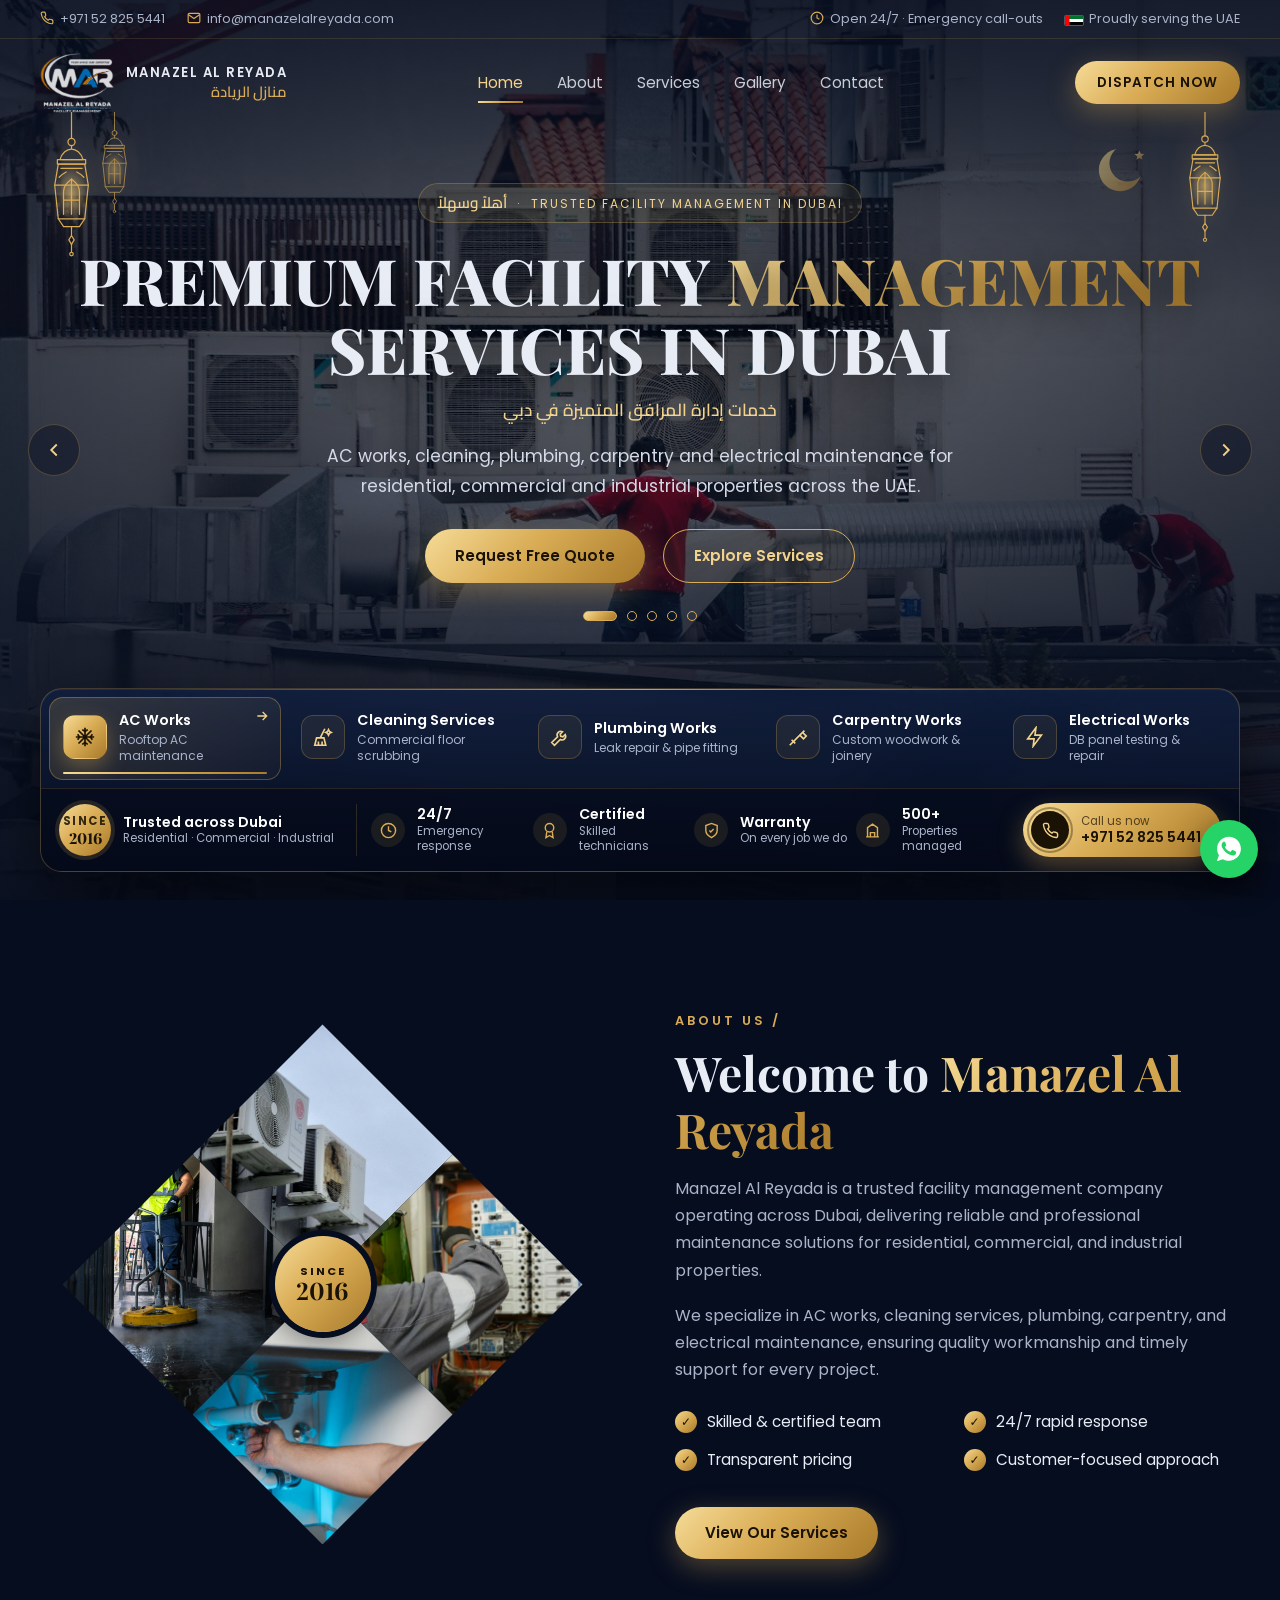
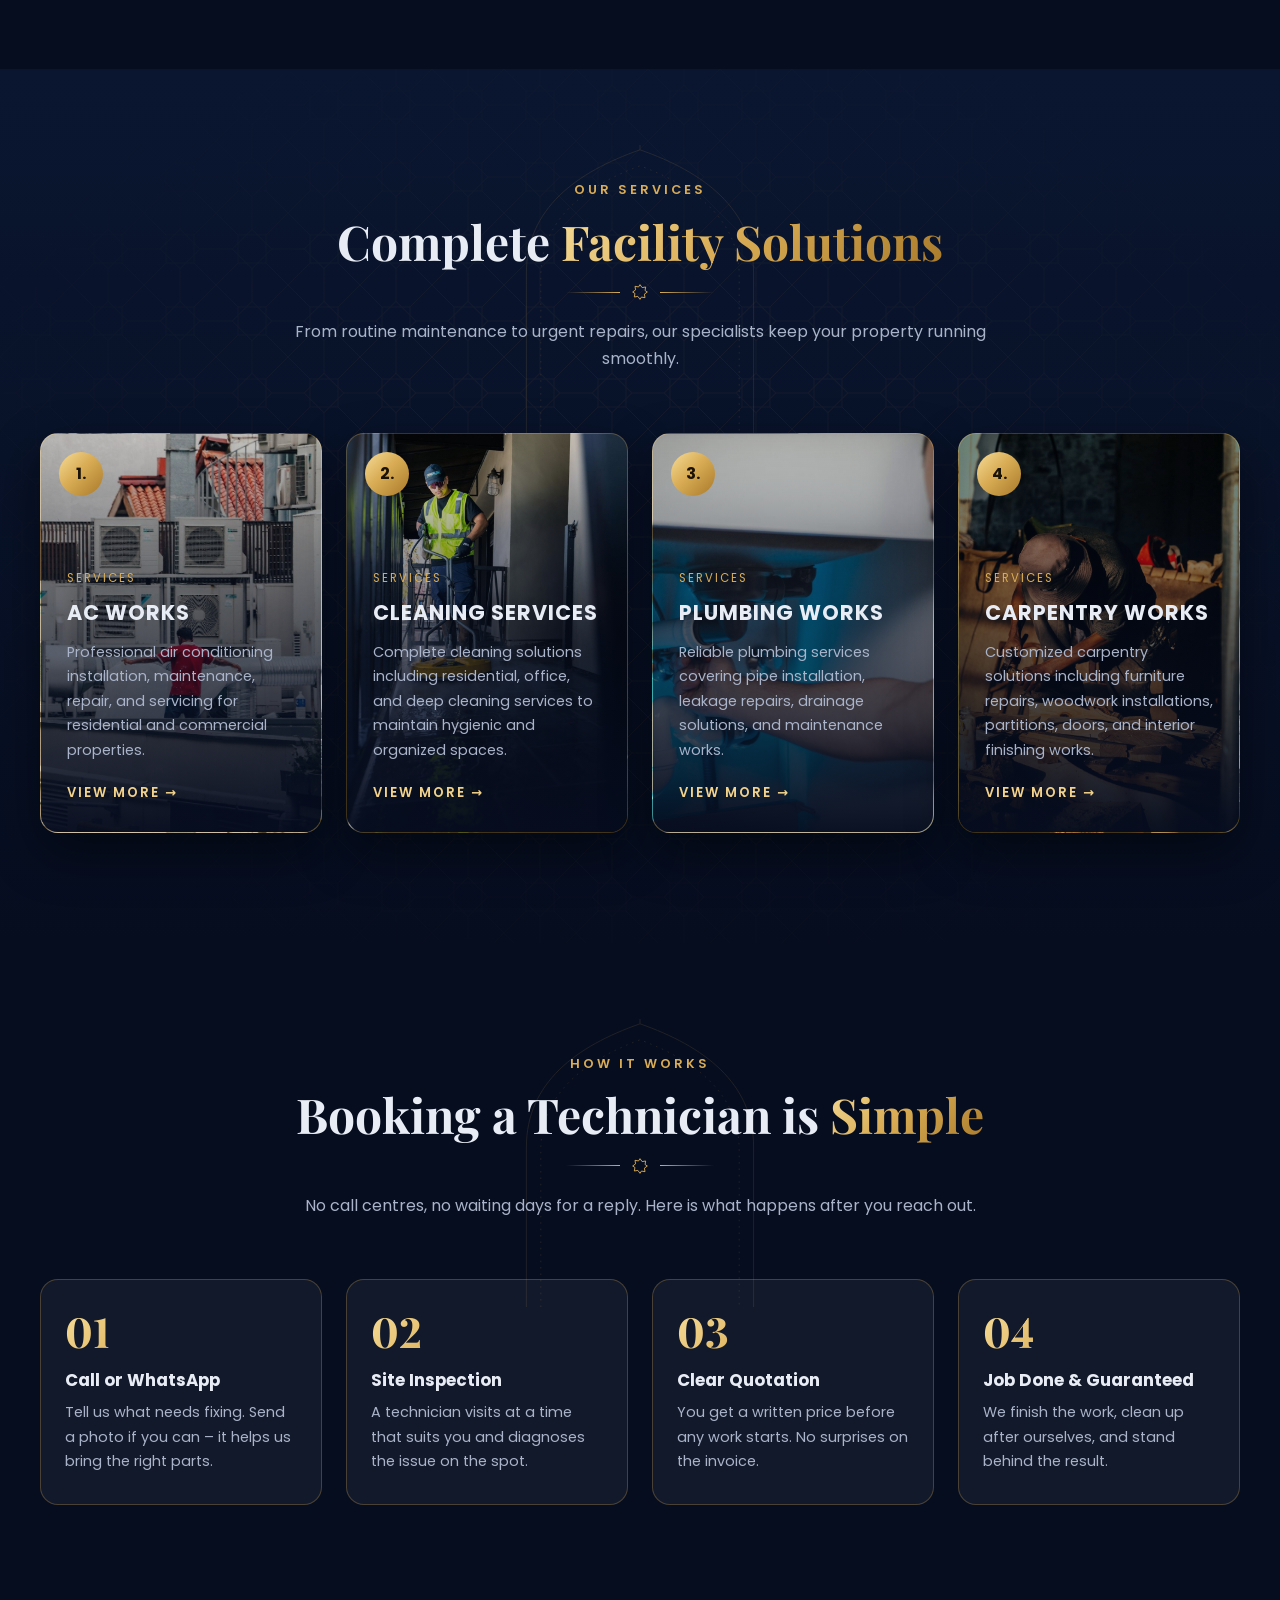
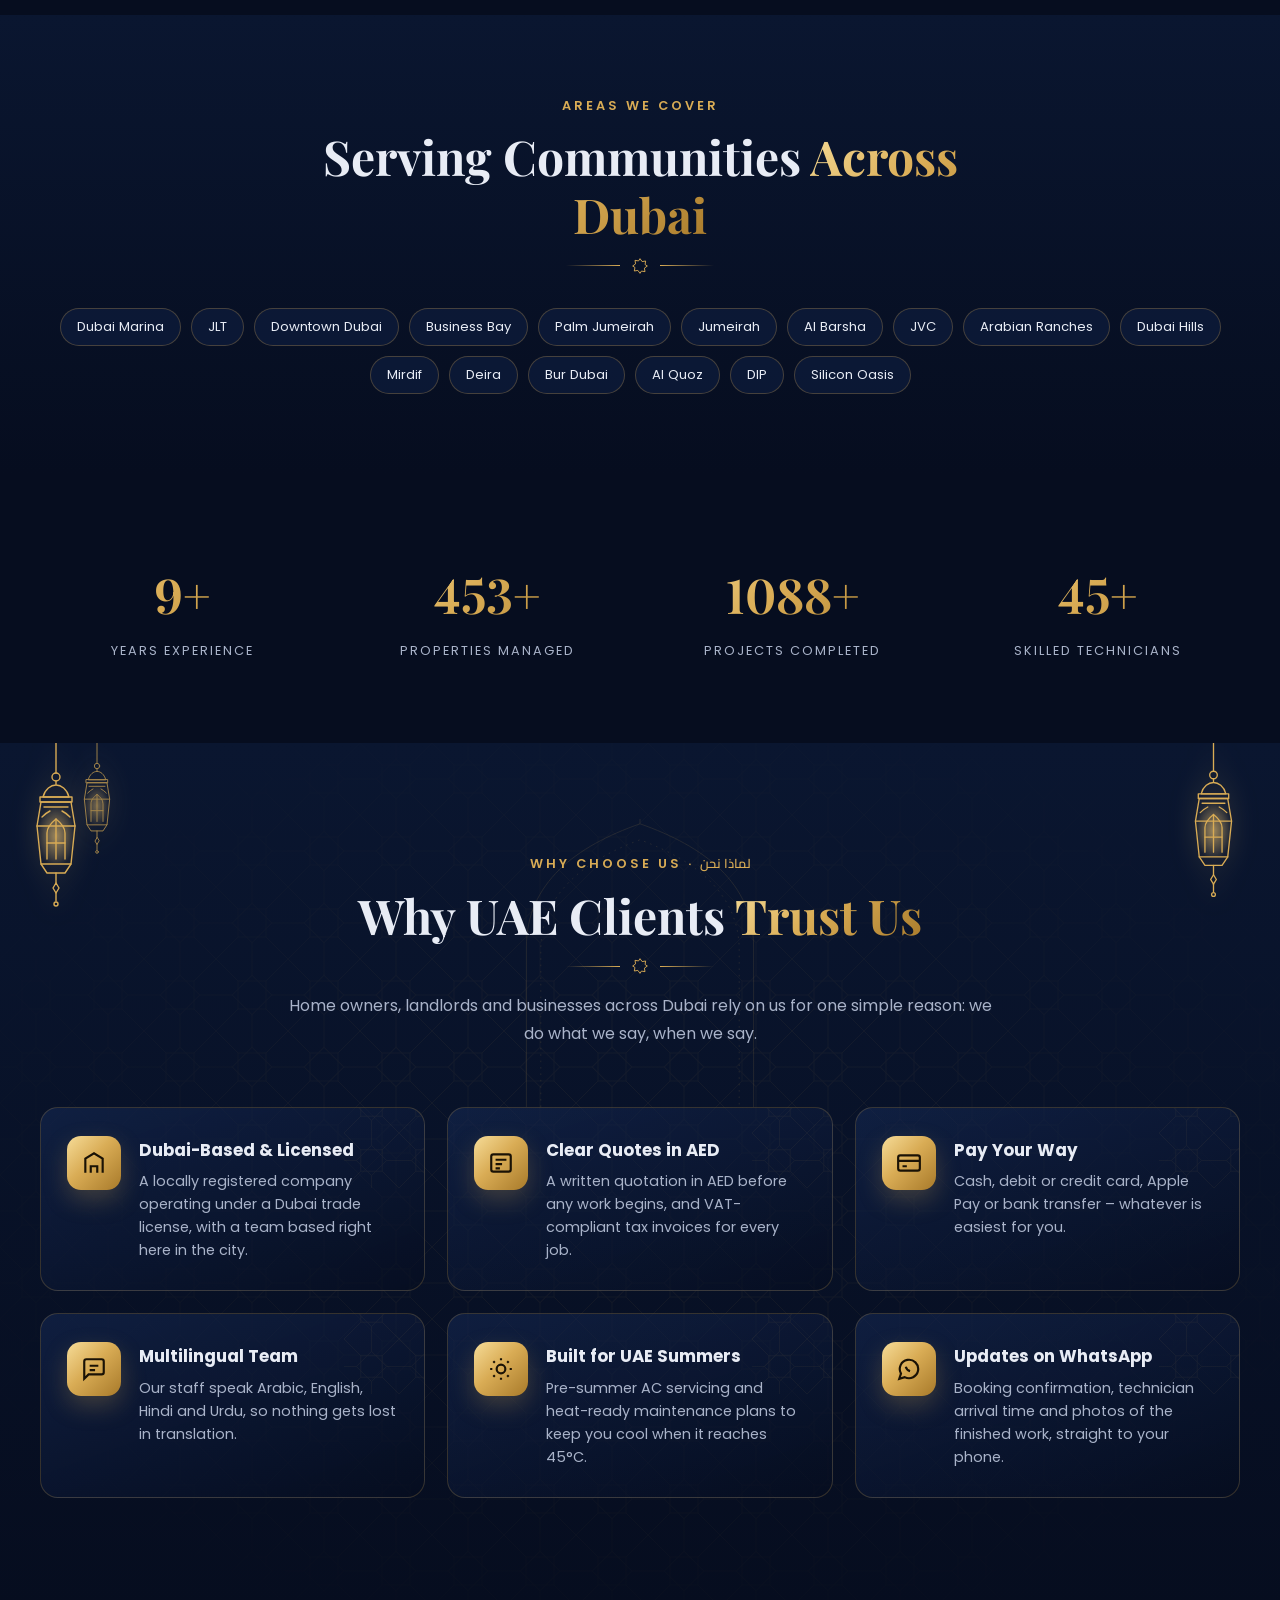
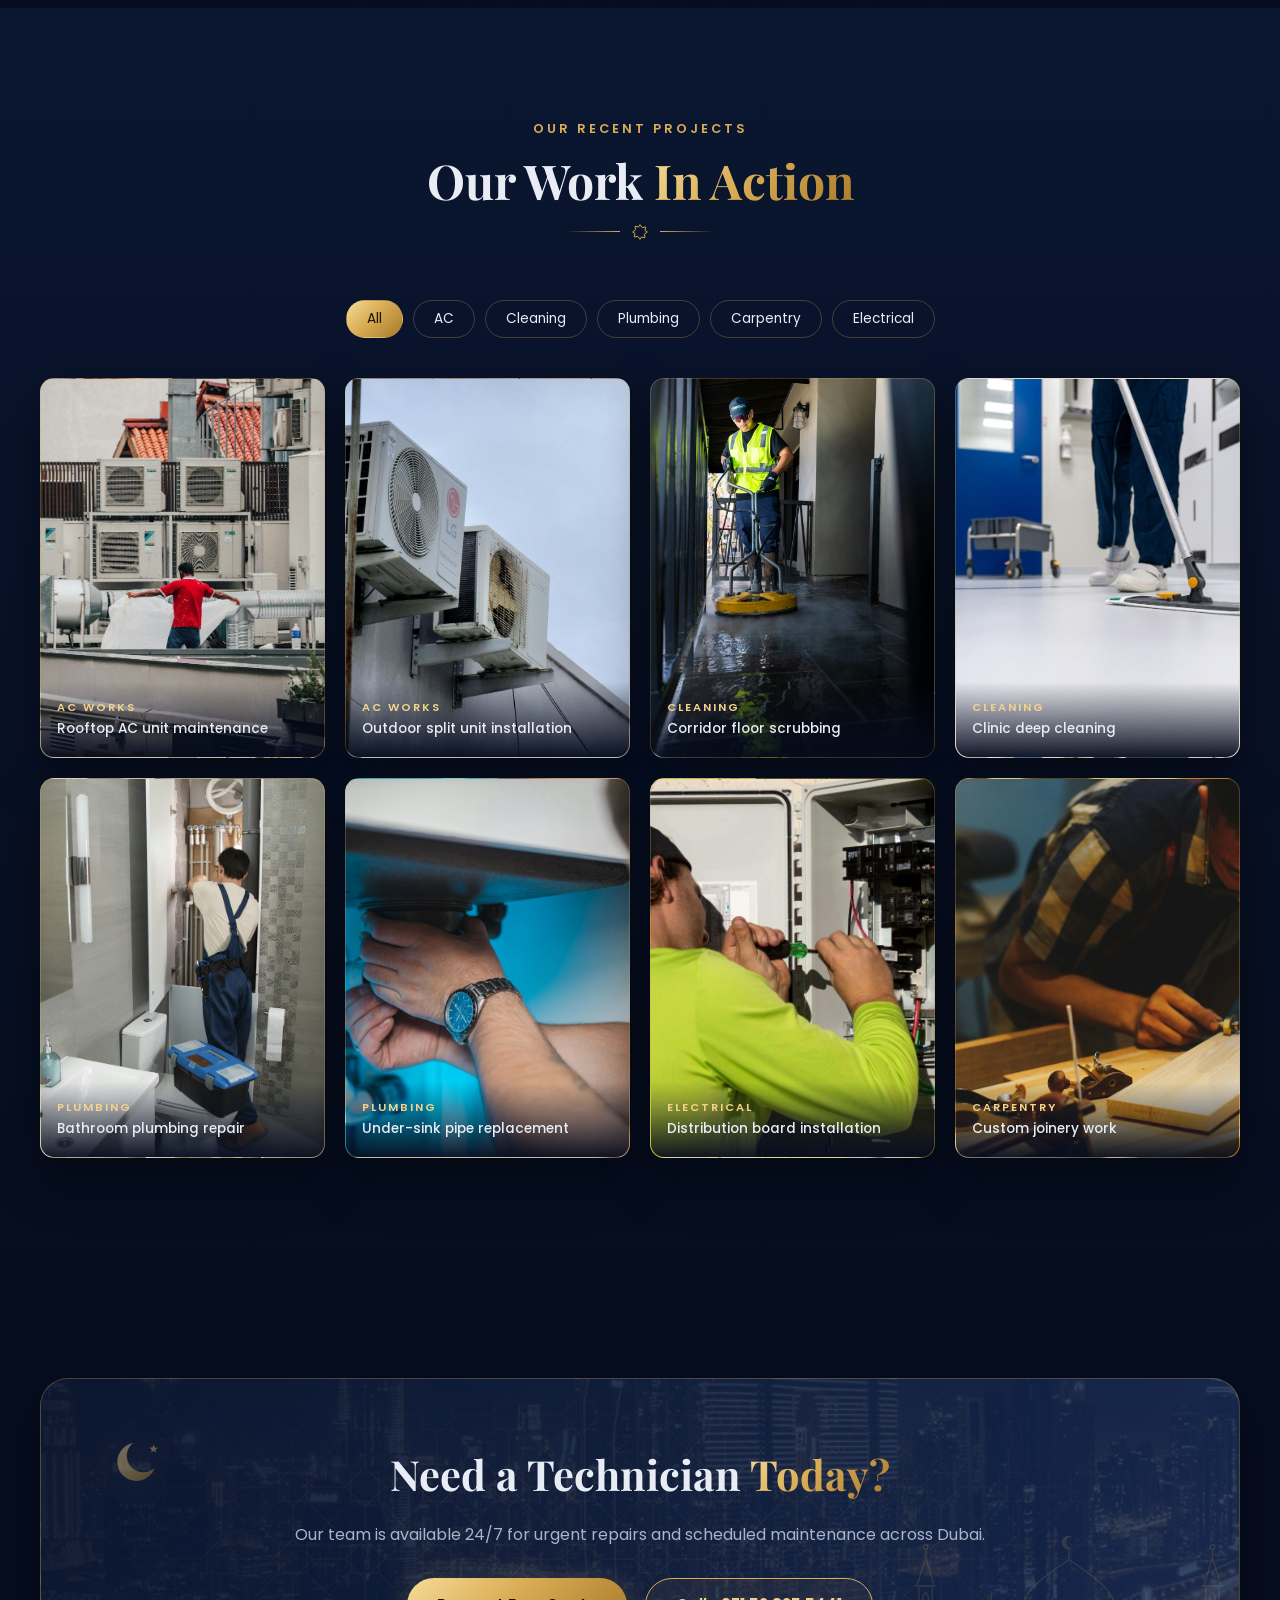
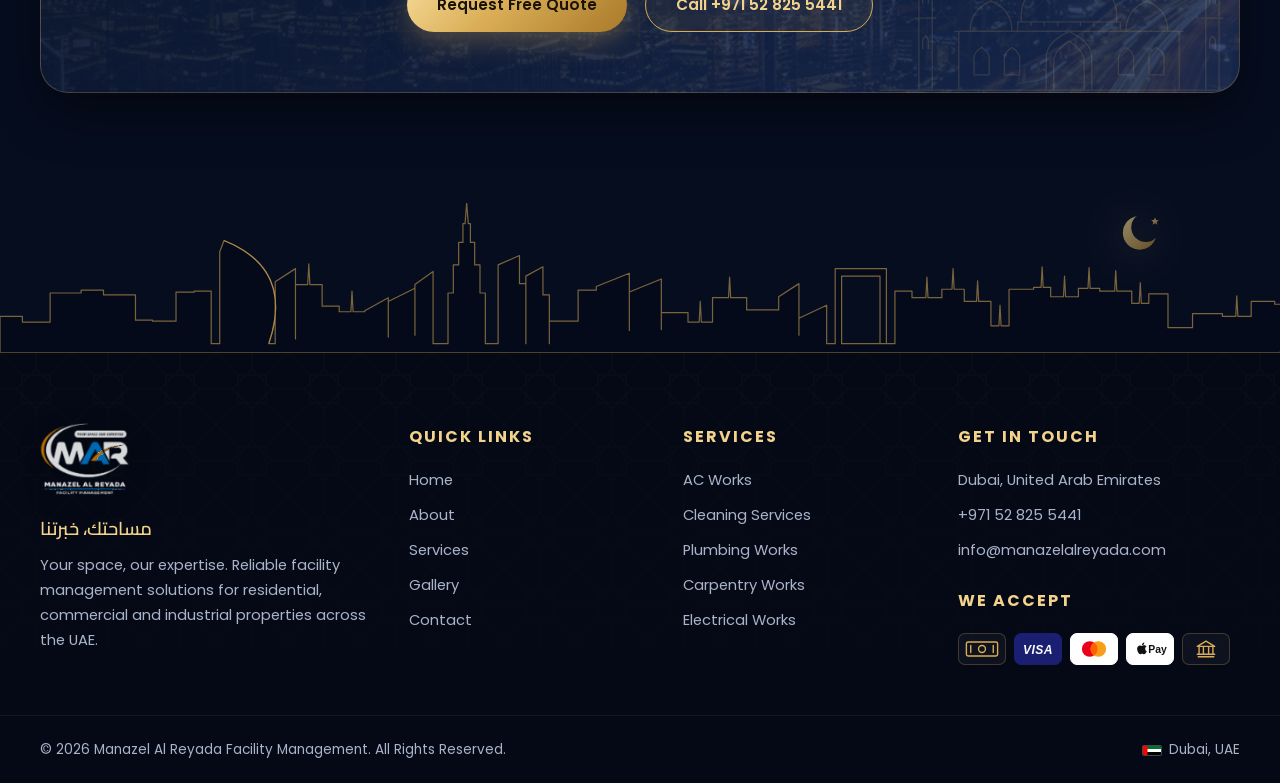
==== index.html @ cf4568b7 "up" ====
<!DOCTYPE html>
<html lang="en">
<head>
  <meta charset="UTF-8" />
  <meta name="viewport" content="width=device-width, initial-scale=1.0, viewport-fit=cover" />
  <meta name="theme-color" content="#060d1f" />
  <title>Manazel Al Reyada | Facility Management Services in Dubai</title>
  <meta name="description" content="Manazel Al Reyada – trusted facility management company in Dubai. AC works, cleaning, plumbing, carpentry and electrical maintenance for residential, commercial and industrial properties." />
  <link rel="icon" href="assets/logo.png" />
  <link rel="preconnect" href="https://fonts.googleapis.com" />
  <link rel="preconnect" href="https://fonts.gstatic.com" crossorigin />
  <link href="https://fonts.googleapis.com/css2?family=Cairo:wght@500;600;700&family=Playfair+Display:wght@600;700;800&family=Poppins:wght@300;400;500;600;700&display=swap" rel="stylesheet" />
  <link rel="stylesheet" href="css/style.css" />
</head>
<body>

  <!-- ===== Header ===== -->
  <header class="header">
    <div class="topbar">
      <div class="container">
        <div class="tb-left">
          <a href="tel:+971528255441"><svg viewBox="0 0 24 24" fill="none" stroke="currentColor" stroke-width="2"><path d="M22 16.9v3a2 2 0 0 1-2.2 2 19.8 19.8 0 0 1-8.6-3.1 19.5 19.5 0 0 1-6-6A19.8 19.8 0 0 1 2.1 4.2 2 2 0 0 1 4.1 2h3a2 2 0 0 1 2 1.7c.1.9.4 1.8.7 2.7a2 2 0 0 1-.5 2.1L8 9.8a16 16 0 0 0 6 6l1.3-1.3a2 2 0 0 1 2.1-.4c.9.3 1.8.6 2.7.7a2 2 0 0 1 1.7 2z"/></svg>+971 52 825 5441</a>
          <a href="mailto:info@manazelalreyada.com"><svg viewBox="0 0 24 24" fill="none" stroke="currentColor" stroke-width="2"><rect x="2" y="4" width="20" height="16" rx="2"/><path d="m22 6-10 7L2 6"/></svg>info@manazelalreyada.com</a>
        </div>
        <div class="tb-right">
          <span><svg viewBox="0 0 24 24" fill="none" stroke="currentColor" stroke-width="2"><circle cx="12" cy="12" r="10"/><path d="M12 6v6l4 2"/></svg>Open 24/7 &middot; Emergency call-outs</span>
          <span><svg class="uae-flag" viewBox="0 0 12 6" aria-label="UAE flag"><rect width="12" height="2" fill="#00732f"/><rect y="2" width="12" height="2" fill="#fff"/><rect y="4" width="12" height="2" fill="#000"/><rect width="3" height="6" fill="#ff0000"/></svg>Proudly serving the UAE</span>
        </div>
      </div>
    </div>
    <div class="container nav">
      <a href="index.html" class="brand">
        <div class="brand-logo"><img src="assets/logo.png" alt="Manazel Al Reyada logo" /></div>
        <div class="brand-text">Manazel Al Reyada<span lang="ar" dir="rtl" class="ar">منازل الريادة</span></div>
      </a>
      <ul class="nav-links">
        <li><a href="index.html" class="active">Home</a></li>
        <li><a href="about.html">About</a></li>
        <li><a href="services.html">Services</a></li>
        <li><a href="index.html#gallery">Gallery</a></li>
        <li><a href="contact.html">Contact</a></li>
        <li class="menu-extra">
          <span class="menu-ar" lang="ar" dir="rtl">منازل الريادة</span>
          <a href="tel:+971528255441" class="btn btn-gold menu-btn"><svg viewBox="0 0 24 24" fill="none" stroke="currentColor" stroke-width="2"><path d="M22 16.9v3a2 2 0 0 1-2.2 2 19.8 19.8 0 0 1-8.6-3.1 19.5 19.5 0 0 1-6-6A19.8 19.8 0 0 1 2.1 4.2 2 2 0 0 1 4.1 2h3a2 2 0 0 1 2 1.7c.1.9.4 1.8.7 2.7a2 2 0 0 1-.5 2.1L8 9.8a16 16 0 0 0 6 6l1.3-1.3a2 2 0 0 1 2.1-.4c.9.3 1.8.6 2.7.7a2 2 0 0 1 1.7 2z"/></svg>Call +971 52 825 5441</a>
          <a href="https://wa.me/971528255441" target="_blank" rel="noopener" class="btn menu-btn menu-wa"><svg viewBox="0 0 32 32" fill="currentColor"><path d="M16 3C9 3 3.3 8.7 3.3 15.7c0 2.5.7 4.9 2 7L3 29l6.5-2.2c2 1.1 4.2 1.6 6.5 1.6 7 0 12.7-5.7 12.7-12.7S23 3 16 3zm7.4 18c-.3.9-1.8 1.7-2.5 1.8-.7.1-1.5.2-4.6-1-3.9-1.6-6.4-5.5-6.6-5.8-.2-.3-1.6-2.1-1.6-4s1-2.8 1.3-3.2c.3-.4.7-.5 1-.5h.7c.2 0 .5-.1.8.6.3.7 1 2.5 1.1 2.7.1.2.1.4 0 .6-.1.2-.2.4-.4.6l-.6.7c-.2.2-.4.4-.2.8.2.4 1 1.7 2.2 2.7 1.5 1.3 2.7 1.7 3.1 1.9.4.2.6.2.8-.1.2-.3 1-1.1 1.2-1.5.3-.4.5-.3.9-.2.4.1 2.3 1.1 2.7 1.3.4.2.7.3.8.5.1.2.1 1-.2 1.9z"/></svg>Chat on WhatsApp</a>
          <span class="menu-meta">Open 24/7 &middot; Emergency call-outs<br />Serving all of Dubai</span>
        </li>
      </ul>
      <a href="contact.html" class="btn btn-gold btn-sm">Dispatch Now</a>
      <button class="menu-toggle" aria-label="Open menu"><span></span><span></span><span></span></button>
    </div>
  </header>
  <div class="menu-backdrop" aria-hidden="true"></div>

  <!-- ===== Hero (full-width photo slider) ===== -->
  <section class="hero-slider" aria-label="Our services in action">
    <div class="slides">
      <div class="slide active" style="background-image:url('assets/img/ac-rooftop.jpg')"></div>
      <div class="slide" style="background-image:url('assets/img/cleaning-floor.jpg')"></div>
      <div class="slide" style="background-image:url('assets/img/plumber-sink.jpg')"></div>
      <div class="slide" style="background-image:url('assets/img/carpenter-workshop.jpg')"></div>
      <div class="slide" style="background-image:url('assets/img/electrician-panel.jpg')"></div>
    </div>
    <div class="hero-shade"></div>
    <div class="ia ia-hero" aria-hidden="true"><img class="lantern l1" src="assets/art/lantern.svg" alt="" /><img class="lantern l2" src="assets/art/lantern.svg" alt="" /><img class="lantern l3" src="assets/art/lantern.svg" alt="" /><img class="crescent" src="assets/art/crescent.svg" alt="" /></div>
    <div class="sparkles"></div>

    <div class="container hero-center">
      <span class="tag reveal"><span lang="ar" dir="rtl" class="ar">أهلاً وسهلاً</span> &nbsp;&middot;&nbsp; Trusted Facility Management in Dubai</span>
      <h1 class="reveal">Premium Facility <span class="gold">Management</span><br />Services in Dubai</h1>
      <p class="ar-line reveal" lang="ar" dir="rtl">خدمات إدارة المرافق المتميزة في دبي</p>
      <p class="reveal">AC works, cleaning, plumbing, carpentry and electrical maintenance for residential, commercial and industrial properties across the UAE.</p>
      <div class="hero-actions reveal">
        <a href="contact.html" class="btn btn-gold">Request Free Quote</a>
        <a href="services.html" class="btn btn-outline">Explore Services</a>
      </div>
      <div class="hs-dots reveal"><button class="hs-dot active" data-slide="0" aria-label="Show slide 1"></button><button class="hs-dot" data-slide="1" aria-label="Show slide 2"></button><button class="hs-dot" data-slide="2" aria-label="Show slide 3"></button><button class="hs-dot" data-slide="3" aria-label="Show slide 4"></button><button class="hs-dot" data-slide="4" aria-label="Show slide 5"></button></div>
    </div>

    <button class="hs-arrow hs-prev" aria-label="Previous slide"><svg viewBox="0 0 24 24" fill="none" stroke="currentColor" stroke-width="2"><path d="m15 18-6-6 6-6"/></svg></button>
    <button class="hs-arrow hs-next" aria-label="Next slide"><svg viewBox="0 0 24 24" fill="none" stroke="currentColor" stroke-width="2"><path d="m9 18 6-6-6-6"/></svg></button>

    <div class="container hs-panel-wrap">
      <div class="hs-panel">
        <div class="hs-tabs" role="tablist" aria-label="Our services">
        <a href="services.html#ac" class="hs-item active" data-slide="0"><span class="hs-icon"><svg viewBox="0 0 24 24" fill="none" stroke="currentColor" stroke-width="1.8"><path d="M12 2v20M4.9 4.9l14.2 14.2M2 12h20M4.9 19.1 19.1 4.9"/><path d="m9 4 3 2 3-2M9 20l3-2 3 2M4 9l2 3-2 3M20 9l-2 3 2 3"/></svg></span><span><b>AC Works</b><small>Rooftop AC maintenance</small></span><span class="hs-arrow-go"><svg viewBox="0 0 24 24" fill="none" stroke="currentColor" stroke-width="2"><path d="M5 12h14M13 6l6 6-6 6"/></svg></span><i class="hs-progress"></i></a>
        <a href="services.html#cleaning" class="hs-item" data-slide="1"><span class="hs-icon"><svg viewBox="0 0 24 24" fill="none" stroke="currentColor" stroke-width="1.8"><path d="M14 3 9 13M5 13h8l2 8H3l2-8z"/><path d="M7 17v4M11 17v4M18 4l1 2 2 1-2 1-1 2-1-2-2-1 2-1z"/></svg></span><span><b>Cleaning Services</b><small>Commercial floor scrubbing</small></span><span class="hs-arrow-go"><svg viewBox="0 0 24 24" fill="none" stroke="currentColor" stroke-width="2"><path d="M5 12h14M13 6l6 6-6 6"/></svg></span><i class="hs-progress"></i></a>
        <a href="services.html#plumbing" class="hs-item" data-slide="2"><span class="hs-icon"><svg viewBox="0 0 24 24" fill="none" stroke="currentColor" stroke-width="1.8"><path d="M14.7 6.3a4 4 0 0 0-5.4 5.4L3 18l3 3 6.3-6.3a4 4 0 0 0 5.4-5.4l-2.5 2.5-2.4-.6-.6-2.4z"/></svg></span><span><b>Plumbing Works</b><small>Leak repair &amp; pipe fitting</small></span><span class="hs-arrow-go"><svg viewBox="0 0 24 24" fill="none" stroke="currentColor" stroke-width="2"><path d="M5 12h14M13 6l6 6-6 6"/></svg></span><i class="hs-progress"></i></a>
        <a href="services.html#carpentry" class="hs-item" data-slide="3"><span class="hs-icon"><svg viewBox="0 0 24 24" fill="none" stroke="currentColor" stroke-width="1.8"><path d="M3 21 14 10M14 10l3-3 4 4-3 3zM17 7l2-2"/><path d="M5 15l4 4"/></svg></span><span><b>Carpentry Works</b><small>Custom woodwork &amp; joinery</small></span><span class="hs-arrow-go"><svg viewBox="0 0 24 24" fill="none" stroke="currentColor" stroke-width="2"><path d="M5 12h14M13 6l6 6-6 6"/></svg></span><i class="hs-progress"></i></a>
        <a href="services.html#electrical" class="hs-item" data-slide="4"><span class="hs-icon"><svg viewBox="0 0 24 24" fill="none" stroke="currentColor" stroke-width="1.8"><path d="M13 2 4 14h7l-1 8 9-12h-7z"/></svg></span><span><b>Electrical Works</b><small>DB panel testing &amp; repair</small></span><span class="hs-arrow-go"><svg viewBox="0 0 24 24" fill="none" stroke="currentColor" stroke-width="2"><path d="M5 12h14M13 6l6 6-6 6"/></svg></span><i class="hs-progress"></i></a>
        </div>
        <div class="hs-trust">
          <div class="ht-since"><span class="ht-seal"><small>SINCE</small>2016</span><span><b>Trusted across Dubai</b><small>Residential &middot; Commercial &middot; Industrial</small></span></div>
          <div class="ht-item"><span class="ht-icon"><svg viewBox="0 0 24 24" fill="none" stroke="currentColor" stroke-width="2"><circle cx="12" cy="12" r="10"/><path d="M12 6v6l4 2"/></svg></span><span><b>24/7</b><small>Emergency response</small></span></div>
          <div class="ht-item"><span class="ht-icon"><svg viewBox="0 0 24 24" fill="none" stroke="currentColor" stroke-width="2"><circle cx="12" cy="8" r="6"/><path d="M8.2 13.4 7 22l5-3 5 3-1.2-8.6"/></svg></span><span><b>Certified</b><small>Skilled technicians</small></span></div>
          <div class="ht-item"><span class="ht-icon"><svg viewBox="0 0 24 24" fill="none" stroke="currentColor" stroke-width="2"><path d="M12 22s8-4 8-10V5l-8-3-8 3v7c0 6 8 10 8 10z"/><path d="m9 12 2 2 4-4"/></svg></span><span><b>Warranty</b><small>On every job we do</small></span></div>
          <div class="ht-item"><span class="ht-icon"><svg viewBox="0 0 24 24" fill="none" stroke="currentColor" stroke-width="2"><path d="M3 21h18M5 21V8l7-5 7 5v13M9 21v-6h6v6"/></svg></span><span><b>500+</b><small>Properties managed</small></span></div>
          <a href="tel:+971528255441" class="ht-call"><span class="ht-call-icon"><svg viewBox="0 0 24 24" fill="none" stroke="currentColor" stroke-width="2"><path d="M22 16.9v3a2 2 0 0 1-2.2 2 19.8 19.8 0 0 1-8.6-3.1 19.5 19.5 0 0 1-6-6A19.8 19.8 0 0 1 2.1 4.2 2 2 0 0 1 4.1 2h3a2 2 0 0 1 2 1.7c.1.9.4 1.8.7 2.7a2 2 0 0 1-.5 2.1L8 9.8a16 16 0 0 0 6 6l1.3-1.3a2 2 0 0 1 2.1-.4c.9.3 1.8.6 2.7.7a2 2 0 0 1 1.7 2z"/></svg></span><span><small>Call us now</small><b>+971 52 825 5441</b></span></a>
        </div>
      </div>
    </div>
  </section>

  <!-- ===== About ===== -->
  <section>
    <div class="container about-grid">
      <div class="diamond-collage reveal">
        <div class="diamond d1" style="background-image:url('assets/img/ac-units.jpg')"></div>
        <div class="diamond d2" style="background-image:url('assets/img/cleaning-floor.jpg')"></div>
        <div class="diamond d3" style="background-image:url('assets/img/electrician-panel.jpg')"></div>
        <div class="diamond d4" style="background-image:url('assets/img/plumber-sink.jpg')"></div>
        <div class="since"><small>SINCE</small><b>2016</b></div>
      </div>
      <div class="about-text reveal">
        <span class="eyebrow">About Us /</span>
        <h2>Welcome to <span class="gold">Manazel Al Reyada</span></h2>
        <p>Manazel Al Reyada is a trusted facility management company operating across Dubai, delivering reliable and professional maintenance solutions for residential, commercial, and industrial properties.</p>
        <p>We specialize in AC works, cleaning services, plumbing, carpentry, and electrical maintenance, ensuring quality workmanship and timely support for every project.</p>
        <ul class="check-list">
          <li>Skilled &amp; certified team</li>
          <li>24/7 rapid response</li>
          <li>Transparent pricing</li>
          <li>Customer-focused approach</li>
        </ul>
        <a href="services.html" class="btn btn-gold">View Our Services</a>
      </div>
    </div>
  </section>

  <!-- ===== Services ===== -->
  <section class="section-alt uae-pattern">
    <div class="container">
      <div class="section-head reveal">
        <span class="eyebrow">Our Services</span>
        <h2>Complete <span class="gold">Facility Solutions</span></h2>
        <span class="ornament" aria-hidden="true"><i></i><svg viewBox="0 0 24 24"><path d="M12 1l3.2 4.4 5.3-.9-.9 5.3L23 12l-4.4 3.2.9 5.3-5.3-.9L12 23l-3.2-4.4-5.3.9.9-5.3L1 12l4.4-3.2-.9-5.3 5.3.9z"/></svg><i></i></span>
        <p>From routine maintenance to urgent repairs, our specialists keep your property running smoothly.</p>
      </div>
      <div class="services-grid">
        <div class="service-card reveal" style="background-image:url('assets/img/ac-rooftop.jpg')">
          <span class="num">1.</span>
          <div class="service-body">
            <small>Services</small>
            <h3>AC Works</h3>
            <p>Professional air conditioning installation, maintenance, repair, and servicing for residential and commercial properties.</p>
            <a href="services.html#ac" class="link-more">VIEW MORE →</a>
          </div>
        </div>
        <div class="service-card reveal" style="background-image:url('assets/img/cleaning-floor.jpg')">
          <span class="num">2.</span>
          <div class="service-body">
            <small>Services</small>
            <h3>Cleaning Services</h3>
            <p>Complete cleaning solutions including residential, office, and deep cleaning services to maintain hygienic and organized spaces.</p>
            <a href="services.html#cleaning" class="link-more">VIEW MORE →</a>
          </div>
        </div>
        <div class="service-card reveal" style="background-image:url('assets/img/plumber-sink.jpg')">
          <span class="num">3.</span>
          <div class="service-body">
            <small>Services</small>
            <h3>Plumbing Works</h3>
            <p>Reliable plumbing services covering pipe installation, leakage repairs, drainage solutions, and maintenance works.</p>
            <a href="services.html#plumbing" class="link-more">VIEW MORE →</a>
          </div>
        </div>
        <div class="service-card reveal" style="background-image:url('assets/img/carpenter-workshop.jpg')">
          <span class="num">4.</span>
          <div class="service-body">
            <small>Services</small>
            <h3>Carpentry Works</h3>
            <p>Customized carpentry solutions including furniture repairs, woodwork installations, partitions, doors, and interior finishing works.</p>
            <a href="services.html#carpentry" class="link-more">VIEW MORE →</a>
          </div>
        </div>
      </div>
      <div class="swipe-hint" aria-hidden="true"><svg viewBox="0 0 24 24" fill="none" stroke="currentColor" stroke-width="2"><path d="M5 12h14M13 6l6 6-6 6"/></svg>Swipe to see more</div>
    </div>
  </section>

  <!-- ===== How it works ===== -->
  <section>
    <div class="container">
      <div class="section-head reveal">
        <span class="eyebrow">How It Works</span>
        <h2>Booking a Technician is <span class="gold">Simple</span></h2>
        <span class="ornament" aria-hidden="true"><i></i><svg viewBox="0 0 24 24"><path d="M12 1l3.2 4.4 5.3-.9-.9 5.3L23 12l-4.4 3.2.9 5.3-5.3-.9L12 23l-3.2-4.4-5.3.9.9-5.3L1 12l4.4-3.2-.9-5.3 5.3.9z"/></svg><i></i></span>
        <p>No call centres, no waiting days for a reply. Here is what happens after you reach out.</p>
      </div>
      <div class="steps">
        <div class="step reveal"><h4>Call or WhatsApp</h4><p>Tell us what needs fixing. Send a photo if you can &ndash; it helps us bring the right parts.</p></div>
        <div class="step reveal"><h4>Site Inspection</h4><p>A technician visits at a time that suits you and diagnoses the issue on the spot.</p></div>
        <div class="step reveal"><h4>Clear Quotation</h4><p>You get a written price before any work starts. No surprises on the invoice.</p></div>
        <div class="step reveal"><h4>Job Done &amp; Guaranteed</h4><p>We finish the work, clean up after ourselves, and stand behind the result.</p></div>
      </div>
    </div>
  </section>

  <!-- ===== Service Areas ===== -->
  <section class="section-alt" style="padding:80px 0">
    <div class="container">
      <div class="section-head reveal" style="margin-bottom:34px">
        <span class="eyebrow">Areas We Cover</span>
        <h2>Serving Communities <span class="gold">Across Dubai</span></h2>
        <span class="ornament" aria-hidden="true"><i></i><svg viewBox="0 0 24 24"><path d="M12 1l3.2 4.4 5.3-.9-.9 5.3L23 12l-4.4 3.2.9 5.3-5.3-.9L12 23l-3.2-4.4-5.3.9.9-5.3L1 12l4.4-3.2-.9-5.3 5.3.9z"/></svg><i></i></span>
      </div>
        <div class="areas reveal">
          <span class="chip">Dubai Marina</span><span class="chip">JLT</span><span class="chip">Downtown Dubai</span><span class="chip">Business Bay</span>
          <span class="chip">Palm Jumeirah</span><span class="chip">Jumeirah</span><span class="chip">Al Barsha</span><span class="chip">JVC</span>
          <span class="chip">Arabian Ranches</span><span class="chip">Dubai Hills</span><span class="chip">Mirdif</span><span class="chip">Deira</span>
          <span class="chip">Bur Dubai</span><span class="chip">Al Quoz</span><span class="chip">DIP</span><span class="chip">Silicon Oasis</span>
        </div>
    </div>
  </section>

  <!-- ===== Counters ===== -->
  <section style="padding:80px 0">
    <div class="container counters reveal">
      <div class="counter"><strong class="gold" data-count="10" data-suffix="+">10+</strong><span>Years Experience</span></div>
      <div class="counter"><strong class="gold" data-count="500" data-suffix="+">500+</strong><span>Properties Managed</span></div>
      <div class="counter"><strong class="gold" data-count="1200" data-suffix="+">1200+</strong><span>Projects Completed</span></div>
      <div class="counter"><strong class="gold" data-count="50" data-suffix="+">50+</strong><span>Skilled Technicians</span></div>
    </div>
  </section>

  <!-- ===== Why UAE clients trust us ===== -->
  <section class="section-alt uae-pattern">
    <div class="ia ia-trust" aria-hidden="true"><img class="lantern l1" src="assets/art/lantern.svg" alt="" /><img class="lantern l2" src="assets/art/lantern.svg" alt="" /><img class="lantern l3" src="assets/art/lantern.svg" alt="" /></div>
    <div class="container">
      <div class="section-head reveal">
        <span class="eyebrow">Why Choose Us &middot; <span lang="ar" dir="rtl" class="ar">لماذا نحن</span></span>
        <h2>Why UAE Clients <span class="gold">Trust Us</span></h2>
        <span class="ornament" aria-hidden="true"><i></i><svg viewBox="0 0 24 24"><path d="M12 1l3.2 4.4 5.3-.9-.9 5.3L23 12l-4.4 3.2.9 5.3-5.3-.9L12 23l-3.2-4.4-5.3.9.9-5.3L1 12l4.4-3.2-.9-5.3 5.3.9z"/></svg><i></i></span>
        <p>Home owners, landlords and businesses across Dubai rely on us for one simple reason: we do what we say, when we say.</p>
      </div>
      <div class="trust-grid">
        <div class="trust-card reveal"><div class="icon"><svg viewBox="0 0 24 24" fill="none" stroke="currentColor" stroke-width="2"><path d="M4 21V8l8-5 8 5v13"/><path d="M9 21v-6h6v6M9 10h.01M15 10h.01"/></svg></div><div><h4>Dubai-Based &amp; Licensed</h4><p>A locally registered company operating under a Dubai trade license, with a team based right here in the city.</p></div></div>
        <div class="trust-card reveal"><div class="icon"><svg viewBox="0 0 24 24" fill="none" stroke="currentColor" stroke-width="2"><rect x="3" y="4" width="18" height="16" rx="2"/><path d="M7 9h10M7 13h6M7 17h4"/></svg></div><div><h4>Clear Quotes in AED</h4><p>A written quotation in AED before any work begins, and VAT-compliant tax invoices for every job.</p></div></div>
        <div class="trust-card reveal"><div class="icon"><svg viewBox="0 0 24 24" fill="none" stroke="currentColor" stroke-width="2"><rect x="2" y="5" width="20" height="14" rx="2"/><path d="M2 10h20M6 15h4"/></svg></div><div><h4>Pay Your Way</h4><p>Cash, debit or credit card, Apple Pay or bank transfer &ndash; whatever is easiest for you.</p></div></div>
        <div class="trust-card reveal"><div class="icon"><svg viewBox="0 0 24 24" fill="none" stroke="currentColor" stroke-width="2"><path d="M21 15a2 2 0 0 1-2 2H7l-4 4V5a2 2 0 0 1 2-2h14a2 2 0 0 1 2 2z"/><path d="M8 9h8M8 13h5"/></svg></div><div><h4>Multilingual Team</h4><p>Our staff speak Arabic, English, Hindi and Urdu, so nothing gets lost in translation.</p></div></div>
        <div class="trust-card reveal"><div class="icon"><svg viewBox="0 0 24 24" fill="none" stroke="currentColor" stroke-width="2"><circle cx="12" cy="12" r="4"/><path d="M12 2v2M12 20v2M4.9 4.9l1.4 1.4M17.7 17.7l1.4 1.4M2 12h2M20 12h2M4.9 19.1l1.4-1.4M17.7 6.3l1.4-1.4"/></svg></div><div><h4>Built for UAE Summers</h4><p>Pre-summer AC servicing and heat-ready maintenance plans to keep you cool when it reaches 45&deg;C.</p></div></div>
        <div class="trust-card reveal"><div class="icon"><svg viewBox="0 0 24 24" fill="none" stroke="currentColor" stroke-width="2"><path d="M3 21l1.6-4.8A8.5 8.5 0 1 1 8 19.5z"/><path d="M9 10c.5 2 2 3.5 4 4"/></svg></div><div><h4>Updates on WhatsApp</h4><p>Booking confirmation, technician arrival time and photos of the finished work, straight to your phone.</p></div></div>
      </div>
      <div class="swipe-hint" aria-hidden="true"><svg viewBox="0 0 24 24" fill="none" stroke="currentColor" stroke-width="2"><path d="M5 12h14M13 6l6 6-6 6"/></svg>Swipe to see more</div>
    </div>
  </section>

  <!-- ===== Gallery ===== -->
  <section id="gallery" class="section-alt">
    <div class="container">
      <div class="section-head reveal">
        <span class="eyebrow">Our Recent Projects</span>
        <h2>Our Work <span class="gold">In Action</span></h2>
        <span class="ornament" aria-hidden="true"><i></i><svg viewBox="0 0 24 24"><path d="M12 1l3.2 4.4 5.3-.9-.9 5.3L23 12l-4.4 3.2.9 5.3-5.3-.9L12 23l-3.2-4.4-5.3.9.9-5.3L1 12l4.4-3.2-.9-5.3 5.3.9z"/></svg><i></i></span>
      </div>
      <div class="filters reveal">
        <button class="filter-btn active" data-filter="all">All</button>
        <button class="filter-btn" data-filter="ac">AC</button>
        <button class="filter-btn" data-filter="cleaning">Cleaning</button>
        <button class="filter-btn" data-filter="plumbing">Plumbing</button>
        <button class="filter-btn" data-filter="carpentry">Carpentry</button>
        <button class="filter-btn" data-filter="electrical">Electrical</button>
      </div>
      <div class="gallery-grid">
        <div class="gallery-item reveal" data-cat="ac" style="background-image:url('assets/img/ac-rooftop.jpg')"><div class="cap"><b>AC Works</b>Rooftop AC unit maintenance</div></div>
        <div class="gallery-item reveal" data-cat="ac" style="background-image:url('assets/img/ac-units.jpg')"><div class="cap"><b>AC Works</b>Outdoor split unit installation</div></div>
        <div class="gallery-item reveal" data-cat="cleaning" style="background-image:url('assets/img/cleaning-floor.jpg')"><div class="cap"><b>Cleaning</b>Corridor floor scrubbing</div></div>
        <div class="gallery-item reveal" data-cat="cleaning" style="background-image:url('assets/img/cleaning-mop.jpg')"><div class="cap"><b>Cleaning</b>Clinic deep cleaning</div></div>
        <div class="gallery-item reveal" data-cat="plumbing" style="background-image:url('assets/img/plumber-bathroom.jpg')"><div class="cap"><b>Plumbing</b>Bathroom plumbing repair</div></div>
        <div class="gallery-item reveal" data-cat="plumbing" style="background-image:url('assets/img/plumber-pipes.jpg')"><div class="cap"><b>Plumbing</b>Under-sink pipe replacement</div></div>
        <div class="gallery-item reveal" data-cat="electrical" style="background-image:url('assets/img/electrician-install.jpg')"><div class="cap"><b>Electrical</b>Distribution board installation</div></div>
        <div class="gallery-item reveal" data-cat="carpentry" style="background-image:url('assets/img/carpenter-detail.jpg')"><div class="cap"><b>Carpentry</b>Custom joinery work</div></div>
      </div>
    </div>
  </section>

  <!-- ===== CTA ===== -->
  <section>
    <div class="container">
      <div class="cta uae-pattern reveal">
        <div class="ia ia-cta" aria-hidden="true"><img class="mosque" src="assets/art/mosque.svg" alt="" /><img class="crescent" src="assets/art/crescent.svg" alt="" /></div>
        <h2>Need a Technician <span class="gold">Today?</span></h2>
        <p>Our team is available 24/7 for urgent repairs and scheduled maintenance across Dubai.</p>
        <div class="hero-actions" style="justify-content:center">
          <a href="contact.html" class="btn btn-gold">Request Free Quote</a>
          <a href="tel:+971528255441" class="btn btn-outline">Call +971 52 825 5441</a>
        </div>
      </div>
    </div>
  </section>

  <!-- ===== Footer ===== -->
  <div class="skyline" aria-hidden="true">
    <img class="crescent" src="assets/art/crescent.svg" alt="" />
    <svg viewBox="0 0 1200 160" preserveAspectRatio="none"><path d="M0 160 L0 121 L21 121 L21 127 L47 127 L47 96 L76 96 L76 93 L97 93 L97 98 L127 98 L127 125 L143 125 L143 126 L165 126 L165 95 L182 95 L182 94 L198 94 L198 150 L206 150 L206 52 L210 40 L220.4 45.3 L229.5 51.4 L237.4 58.1 L244.0 65.6 L249.4 73.7 L253.5 82.5 L256.4 92.0 L258.0 102.2 L258.4 113.1 L257.5 124.7 L255.4 137.0 L252.0 150.0 L258 150 L258 84 L277 70 L277 70 L277 145 L277 87 L288.5 87 L289.5 65 L290.5 87 L302 87 L302 110 L318 110 L318 116 L329.0 116 L330.0 94 L331.0 116 L342 116 L342 115 L364 101 L364 101 L364 143 L364 105 L389 91 L389 91 L389 141 L389 87 L406 73 L406 73 L406 140 L406 150 L420 150 L420 150 L420 96 L425 96 L425 66 L430 66 L430 42 L434 42 L434 22 L436 22 L437.5 0 L437.5 0 L439 22 L441 22 L441 42 L445 42 L445 66 L450 66 L450 96 L455 96 L455 150 L467 150 L467 66 L487 56 L487 86 L493 86 L493 150 L493 78 L509 68 L509 98 L515 98 L515 150 L515 126 L542 126 L542 93 L559 93 L559 89 L590 75 L590 75 L590 136 L590 95 L620 81 L620 81 L620 135 L620 117 L645 117 L645 127 L655.5 127 L656.5 105 L657.5 127 L668 127 L668 101 L683.0 101 L684.0 79 L685.0 101 L700 101 L700 114 L730 114 L730 100 L749 86 L749 86 L749 141 L749 123 L775 109 L775 109 L775 133 L775 150 L783 150 L783 70 L831 70 L831 150 L825 150 L825 78 L789 78 L789 150 L839 150 L839 94 L855 94 L855 101 L868.0 101 L869.0 79 L870.0 101 L883 101 L883 92 L892.5 92 L893.5 70 L894.5 92 L904 92 L904 105 L915.5 105 L916.5 83 L917.5 105 L929 105 L929 131 L936.5 131 L937.5 109 L938.5 131 L946 131 L946 92 L969 92 L969 90 L976.0 90 L977.0 68 L978.0 90 L985 90 L985 100 L997.0 100 L998.0 78 L999.0 100 L1011 100 L1011 91 L1020.0 91 L1021.0 69 L1022.0 91 L1031 91 L1031 94 L1045.0 94 L1046.0 72 L1047.0 94 L1061 94 L1061 107 L1068.0 107 L1069.0 85 L1070.0 107 L1077 107 L1077 97 L1095 97 L1095 133 L1118 133 L1118 118 L1146 118 L1146 121 L1158.5 121 L1159.5 99 L1160.5 121 L1173 121 L1173 105 L1195 105 L1195 108 L1203.0 108 L1204.0 86 L1205.0 108 L1213 108 L1200 160"/><path d="M210 40 Q276 70 252 150"/></svg>
  </div>
  <footer class="footer uae-pattern">
    <div class="container footer-grid">
      <div>
        <a href="index.html" class="brand">
          <div class="brand-logo"><img src="assets/logo.png" alt="Manazel Al Reyada logo" /></div>
        </a>
        <p class="ar-tag" lang="ar" dir="rtl">مساحتك، خبرتنا</p>
        <p>Your space, our expertise. Reliable facility management solutions for residential, commercial and industrial properties across the UAE.</p>
      </div>
      <div>
        <h5>Quick Links</h5>
        <ul>
          <li><a href="index.html">Home</a></li>
          <li><a href="about.html">About</a></li>
          <li><a href="services.html">Services</a></li>
          <li><a href="index.html#gallery">Gallery</a></li>
          <li><a href="contact.html">Contact</a></li>
        </ul>
      </div>
      <div>
        <h5>Services</h5>
        <ul>
          <li><a href="services.html#ac">AC Works</a></li>
          <li><a href="services.html#cleaning">Cleaning Services</a></li>
          <li><a href="services.html#plumbing">Plumbing Works</a></li>
          <li><a href="services.html#carpentry">Carpentry Works</a></li>
          <li><a href="services.html#electrical">Electrical Works</a></li>
        </ul>
      </div>
      <div>
        <h5>Get In Touch</h5>
        <ul>
          <li>Dubai, United Arab Emirates</li>
          <li><a href="tel:+971528255441">+971 52 825 5441</a></li>
          <li><a href="mailto:info@manazelalreyada.com">info@manazelalreyada.com</a></li>
        </ul>
        <h5 style="margin-top:24px">We Accept</h5>
        <div class="pay"><span class="pay-ic pay-cash" role="img" aria-label="Cash" title="Cash"><svg viewBox="0 0 48 30"><rect x="6" y="7" width="36" height="16" rx="2" fill="none" stroke="#d9ac55" stroke-width="1.6"/><circle cx="24" cy="15" r="4" fill="none" stroke="#d9ac55" stroke-width="1.6"/><path d="M11 11v8M37 11v8" stroke="#d9ac55" stroke-width="1.6" stroke-linecap="round"/></svg></span><span class="pay-ic pay-visa" role="img" aria-label="Visa" title="Visa"><svg viewBox="0 0 48 30"><text x="24" y="20.5" text-anchor="middle" font-family="Arial, Helvetica, sans-serif" font-weight="900" font-style="italic" font-size="14" letter-spacing=".5" fill="#ffffff">VISA</text></svg></span><span class="pay-ic pay-mc" role="img" aria-label="Mastercard" title="Mastercard"><svg viewBox="0 0 48 30"><circle cx="19" cy="15" r="9" fill="#eb001b"/><circle cx="29" cy="15" r="9" fill="#f79e1b"/><path d="M24 7.5a9 9 0 0 1 0 15 9 9 0 0 1 0-15z" fill="#ff5f00"/></svg></span><span class="pay-ic pay-apple" role="img" aria-label="Apple Pay" title="Apple Pay"><svg viewBox="0 0 48 30"><g transform="translate(5 4.5) scale(.82)" fill="#111"><path d="M16.37 12.5c-.02-2.1 1.72-3.12 1.8-3.17-.98-1.43-2.5-1.63-3.04-1.65-1.29-.13-2.52.76-3.18.76-.66 0-1.67-.74-2.75-.72-1.41.02-2.72.82-3.45 2.09-1.47 2.55-.38 6.33 1.06 8.4.7 1.01 1.53 2.15 2.62 2.11 1.05-.04 1.45-.68 2.72-.68 1.27 0 1.63.68 2.74.66 1.13-.02 1.85-1.03 2.54-2.05.8-1.17 1.13-2.31 1.15-2.37-.03-.01-2.2-.84-2.21-3.38zM14.3 6.31c.58-.7.97-1.68.86-2.65-.83.03-1.84.55-2.44 1.25-.53.62-1 1.61-.88 2.57.93.07 1.88-.47 2.46-1.17z"/></g><text x="22" y="20" font-family="-apple-system, Segoe UI, Arial, sans-serif" font-weight="600" font-size="12" fill="#111">Pay</text></svg></span><span class="pay-ic pay-bank" role="img" aria-label="Bank Transfer" title="Bank Transfer"><svg viewBox="0 0 48 30" fill="none" stroke="#d9ac55" stroke-width="1.6" stroke-linejoin="round" stroke-linecap="round"><path d="M14 12l10-6 10 6zM15 24h18M16 12v9M21 12v9M27 12v9M32 12v9M14 21h20"/></svg></span></div>
      </div>
    </div>
    <div class="copyright">
      <div class="container copy-row">
        <span>© <span class="year">2026</span> Manazel Al Reyada Facility Management. All Rights Reserved.</span>
        <span class="license"><svg class="uae-flag" viewBox="0 0 12 6" aria-label="UAE flag"><rect width="12" height="2" fill="#00732f"/><rect y="2" width="12" height="2" fill="#fff"/><rect y="4" width="12" height="2" fill="#000"/><rect width="3" height="6" fill="#ff0000"/></svg>Dubai, UAE</span>
      </div>
    </div>
  </footer>

  <!-- ===== Mobile sticky action bar ===== -->
  <nav class="mobile-bar" aria-label="Quick contact">
    <a href="tel:+971528255441" class="mb-call"><span class="mb-ic"><svg viewBox="0 0 24 24" fill="none" stroke="currentColor" stroke-width="2"><path d="M22 16.9v3a2 2 0 0 1-2.2 2 19.8 19.8 0 0 1-8.6-3.1 19.5 19.5 0 0 1-6-6A19.8 19.8 0 0 1 2.1 4.2 2 2 0 0 1 4.1 2h3a2 2 0 0 1 2 1.7c.1.9.4 1.8.7 2.7a2 2 0 0 1-.5 2.1L8 9.8a16 16 0 0 0 6 6l1.3-1.3a2 2 0 0 1 2.1-.4c.9.3 1.8.6 2.7.7a2 2 0 0 1 1.7 2z"/></svg></span><span><small>Call now &middot; 24/7</small><b>+971 52 825 5441</b></span></a>
    <a href="https://wa.me/971528255441" target="_blank" rel="noopener" class="mb-wa" aria-label="WhatsApp"><svg viewBox="0 0 32 32" fill="currentColor"><path d="M16 3C9 3 3.3 8.7 3.3 15.7c0 2.5.7 4.9 2 7L3 29l6.5-2.2c2 1.1 4.2 1.6 6.5 1.6 7 0 12.7-5.7 12.7-12.7S23 3 16 3zm7.4 18c-.3.9-1.8 1.7-2.5 1.8-.7.1-1.5.2-4.6-1-3.9-1.6-6.4-5.5-6.6-5.8-.2-.3-1.6-2.1-1.6-4s1-2.8 1.3-3.2c.3-.4.7-.5 1-.5h.7c.2 0 .5-.1.8.6.3.7 1 2.5 1.1 2.7.1.2.1.4 0 .6-.1.2-.2.4-.4.6l-.6.7c-.2.2-.4.4-.2.8.2.4 1 1.7 2.2 2.7 1.5 1.3 2.7 1.7 3.1 1.9.4.2.6.2.8-.1.2-.3 1-1.1 1.2-1.5.3-.4.5-.3.9-.2.4.1 2.3 1.1 2.7 1.3.4.2.7.3.8.5.1.2.1 1-.2 1.9z"/></svg><span>WhatsApp</span></a>
    <a href="contact.html" class="mb-quote" aria-label="Get a free quote"><svg viewBox="0 0 24 24" fill="none" stroke="currentColor" stroke-width="2"><path d="M14 2H6a2 2 0 0 0-2 2v16a2 2 0 0 0 2 2h12a2 2 0 0 0 2-2V8z"/><path d="M14 2v6h6M8 13h8M8 17h5"/></svg><span>Quote</span></a>
  </nav>

  <a href="https://wa.me/971528255441" class="whatsapp" target="_blank" aria-label="Chat on WhatsApp">
    <svg viewBox="0 0 32 32"><path d="M16 3C9 3 3.3 8.7 3.3 15.7c0 2.5.7 4.9 2 7L3 29l6.5-2.2c2 1.1 4.2 1.6 6.5 1.6 7 0 12.7-5.7 12.7-12.7S23 3 16 3zm7.4 18c-.3.9-1.8 1.7-2.5 1.8-.7.1-1.5.2-4.6-1-3.9-1.6-6.4-5.5-6.6-5.8-.2-.3-1.6-2.1-1.6-4s1-2.8 1.3-3.2c.3-.4.7-.5 1-.5h.7c.2 0 .5-.1.8.6.3.7 1 2.5 1.1 2.7.1.2.1.4 0 .6-.1.2-.2.4-.4.6l-.6.7c-.2.2-.4.4-.2.8.2.4 1 1.7 2.2 2.7 1.5 1.3 2.7 1.7 3.1 1.9.4.2.6.2.8-.1.2-.3 1-1.1 1.2-1.5.3-.4.5-.3.9-.2.4.1 2.3 1.1 2.7 1.3.4.2.7.3.8.5.1.2.1 1-.2 1.9z"/></svg>
  </a>

  <script src="js/main.js"></script>
</body>
</html>
---- css/style.css ----
/* ===== Manazel Al Reyada — Navy & Gold theme ===== */
:root {
  --navy-900: #060d1f;
  --navy-800: #0a1630;
  --navy-700: #0f1f42;
  --navy-600: #162a56;
  --gold: #d9ac55;
  --gold-light: #f3d38b;
  --gold-dark: #a87a2a;
  --gold-grad: linear-gradient(135deg, #f6dc98 0%, #d9ac55 45%, #a87a2a 100%);
  --text: #e8ecf5;
  --muted: #a9b3c9;
  --glass: rgba(255, 255, 255, 0.05);
  --glass-border: rgba(217, 172, 85, 0.28);
  --radius: 18px;
  --shadow: 0 20px 50px rgba(0, 0, 0, 0.45);
  --serif: "Playfair Display", Georgia, serif;
  --sans: "Poppins", "Segoe UI", system-ui, sans-serif;
}

* { box-sizing: border-box; margin: 0; padding: 0; }
html { scroll-behavior: smooth; }
body { font-variant-numeric: lining-nums;
  font-family: var(--sans);
  background: var(--navy-900);
  color: var(--text);
  line-height: 1.7;
  overflow-x: hidden;
}
img { max-width: 100%; display: block; }
a { color: inherit; text-decoration: none; }
.container { width: min(1200px, 100% - 40px); margin-inline: auto; }
.gold { background: var(--gold-grad); -webkit-background-clip: text; background-clip: text; color: transparent; }

/* ---------- Header ---------- */
.header {
  position: fixed; inset: 0 0 auto 0; z-index: 100;
  transition: background .35s, box-shadow .35s, padding .35s;
  padding: 18px 0;
}
.header.scrolled {
  background: rgba(6, 13, 31, 0.92);
  backdrop-filter: blur(14px);
  box-shadow: 0 6px 30px rgba(0,0,0,.4);
  padding: 10px 0;
}
.nav { display: flex; align-items: center; justify-content: space-between; gap: 24px; }
.brand { display: flex; align-items: center; gap: 12px; }
.brand-logo { display: flex; align-items: center; }
.brand-logo img { height: 60px; width: auto; filter: drop-shadow(0 4px 12px rgba(0,0,0,.45)); transition: height .35s; }
.header.scrolled .brand-logo img { height: 50px; }
.footer .brand-logo img { height: 72px; }
.brand-text { font-weight: 600; letter-spacing: 1.5px; font-size: .82rem; line-height: 1.3; text-transform: uppercase; }
.brand-text span { color: var(--gold); display: block; font-size: .7rem; letter-spacing: 3px; }

.nav-links { display: flex; gap: 34px; list-style: none; }
.nav-links a {
  position: relative; font-size: .95rem; color: var(--text); opacity: .85;
  padding: 6px 0; transition: color .25s, opacity .25s;
}
.nav-links a::after {
  content: ""; position: absolute; left: 0; bottom: -4px; height: 2px; width: 0;
  background: var(--gold-grad); transition: width .3s;
}
.nav-links a:hover, .nav-links a.active { color: var(--gold-light); opacity: 1; }
.nav-links a:hover::after, .nav-links a.active::after { width: 100%; }

.menu-toggle { display: none; background: none; border: 0; cursor: pointer; width: 34px; height: 26px; position: relative; }
.menu-toggle span { position: absolute; left: 0; width: 100%; height: 2px; background: var(--gold); transition: .3s; }
.menu-toggle span:nth-child(1) { top: 2px; }
.menu-toggle span:nth-child(2) { top: 12px; }
.menu-toggle span:nth-child(3) { top: 22px; }
.menu-toggle.open span:nth-child(1) { top: 12px; transform: rotate(45deg); }
.menu-toggle.open span:nth-child(2) { opacity: 0; }
.menu-toggle.open span:nth-child(3) { top: 12px; transform: rotate(-45deg); }

/* ---------- Buttons ---------- */
.btn {
  display: inline-flex; align-items: center; gap: 10px;
  padding: 13px 30px; border-radius: 50px; font-weight: 600; font-size: .95rem;
  cursor: pointer; border: 0; transition: transform .25s, box-shadow .25s, background .25s, color .25s;
  font-family: inherit;
}
.btn-gold { background: var(--gold-grad); color: #1a1205; box-shadow: 0 8px 28px rgba(217,172,85,.35); }
.btn-gold:hover { transform: translateY(-3px); box-shadow: 0 14px 36px rgba(217,172,85,.5); }
.btn-outline { border: 1.5px solid var(--gold); color: var(--gold-light); background: rgba(217,172,85,.06); }
.btn-outline:hover { background: var(--gold); color: #1a1205; transform: translateY(-3px); }
.btn-sm { padding: 10px 22px; font-size: .85rem; letter-spacing: 1px; text-transform: uppercase; }

/* ---------- Hero ---------- */
.hero {
  position: relative; min-height: 100vh; display: flex; align-items: center;
  padding: 140px 0 90px;
  background:
    linear-gradient(90deg, rgba(6,13,31,.96) 0%, rgba(6,13,31,.75) 45%, rgba(6,13,31,.35) 100%),
    linear-gradient(0deg, var(--navy-900) 0%, transparent 30%),
    url("../assets/img/dubai-night.jpg") center/cover,
    radial-gradient(circle at 70% 40%, #1d3670, var(--navy-900));
}
.hero-grid { display: grid; grid-template-columns: 1.2fr 1fr; gap: 50px; align-items: center; }
.tag {
  display: inline-block; padding: 6px 18px; border: 1px solid var(--glass-border);
  border-radius: 50px; font-size: .75rem; letter-spacing: 2px; text-transform: uppercase;
  color: var(--gold-light); background: rgba(217,172,85,.08); margin-bottom: 22px;
}
.hero h1 {
  font-family: var(--serif); font-size: clamp(2.4rem, 5.5vw, 4.4rem);
  line-height: 1.08; font-weight: 800; text-transform: uppercase; margin-bottom: 24px;
  text-shadow: 0 4px 30px rgba(0,0,0,.5);
}
.hero p { color: var(--muted); max-width: 560px; font-size: 1.05rem; margin-bottom: 36px; }
.hero-actions { display: flex; flex-wrap: wrap; gap: 18px; }

.hero-cards { display: grid; grid-template-columns: 1fr 1fr; gap: 18px; }
.stat-card {
  background: rgba(15, 31, 66, .55); border: 1px solid var(--glass-border);
  backdrop-filter: blur(12px); border-radius: var(--radius); padding: 24px;
  box-shadow: var(--shadow); transition: transform .4s;
}
.stat-card:hover { transform: translateY(-6px); }
.stat-card:nth-child(2), .stat-card:nth-child(4) { transform: translateY(30px); }
.stat-card:nth-child(2):hover, .stat-card:nth-child(4):hover { transform: translateY(24px); }
.stat-card .icon {
  width: 46px; height: 46px; border-radius: 50%; background: var(--gold-grad);
  display: grid; place-items: center; color: #1a1205; margin-bottom: 14px;
}
.stat-card .icon svg { width: 22px; height: 22px; }
.stat-card strong { font-family: var(--serif); font-size: 2.2rem; display: block; line-height: 1.1; }
.stat-card span { color: var(--muted); font-size: .9rem; }
.chips { grid-column: 1 / -1; display: flex; flex-wrap: wrap; gap: 10px; margin-top: 30px; }
.chip {
  padding: 7px 16px; border-radius: 50px; font-size: .82rem;
  border: 1px solid var(--glass-border); background: rgba(6,13,31,.6); color: var(--text);
}

/* ---------- Page banner (inner pages) ---------- */
.page-banner {
  padding: 180px 0 100px; text-align: center; position: relative;
  background:
    linear-gradient(180deg, rgba(6,13,31,.85), rgba(6,13,31,.95)),
    url("../assets/img/dubai-skyline.jpg") center/cover,
    var(--navy-800);
}
.page-banner h1 { font-family: var(--serif); font-size: clamp(2.4rem, 5vw, 3.8rem); text-transform: uppercase; }
.breadcrumb { color: var(--muted); margin-top: 10px; }
.breadcrumb a { color: var(--gold); }

/* ---------- Sections ---------- */
section { padding: 110px 0; position: relative; }
.section-alt { background: linear-gradient(180deg, var(--navy-800), var(--navy-900)); }
.section-head { text-align: center; max-width: 720px; margin: 0 auto 60px; }
.eyebrow { color: var(--gold); letter-spacing: 3px; font-size: .8rem; text-transform: uppercase; font-weight: 600; display: block; margin-bottom: 12px; }
.section-head h2, .about-text h2 { font-family: var(--serif); font-size: clamp(2rem, 4vw, 3rem); line-height: 1.2; margin-bottom: 16px; }
.section-head p { color: var(--muted); }

/* ---------- About ---------- */
.about-grid { display: grid; grid-template-columns: 1fr 1fr; gap: 70px; align-items: center; }
.diamond-collage { position: relative; aspect-ratio: 1; max-width: 520px; margin-inline: auto; width: 100%; }
.diamond {
  position: absolute; width: 50%; aspect-ratio: 1; overflow: hidden;
  clip-path: polygon(50% 0, 100% 50%, 50% 100%, 0 50%);
  background-size: cover; background-position: center;
  transition: transform .5s;
}
.diamond:hover { transform: scale(1.05); }
.d1 { top: 0; left: 25%; }
.d2 { top: 25%; left: 0; }
.d3 { top: 25%; left: 50%; }
.d4 { top: 50%; left: 25%; }
.since {
  position: absolute; top: 50%; left: 50%; transform: translate(-50%, -50%);
  width: 96px; height: 96px; border-radius: 50%; background: var(--gold-grad);
  color: #1a1205; display: grid; place-content: center; text-align: center;
  font-weight: 700; line-height: 1.1; box-shadow: 0 0 0 6px var(--navy-900), 0 10px 30px rgba(0,0,0,.5);
  z-index: 2;
}
.since small { font-size: .7rem; letter-spacing: 2px; }
.since b { font-family: var(--serif); font-size: 1.5rem; }
.about-text p { color: var(--muted); margin-bottom: 18px; }
.check-list { list-style: none; display: grid; grid-template-columns: 1fr 1fr; gap: 12px; margin: 26px 0 34px; }
.check-list li { display: flex; gap: 10px; align-items: center; font-size: .95rem; }
.check-list li::before {
  content: "✓"; flex: none; width: 22px; height: 22px; border-radius: 50%;
  background: var(--gold-grad); color: #1a1205; font-size: .75rem; font-weight: 700;
  display: grid; place-items: center;
}

/* ---------- Services ---------- */
.services-grid { display: grid; grid-template-columns: repeat(4, 1fr); gap: 24px; }
.service-card {
  position: relative; border-radius: var(--radius); overflow: hidden; min-height: 400px;
  border: 1px solid var(--glass-border); box-shadow: var(--shadow);
  display: flex; flex-direction: column; justify-content: flex-end;
  background-size: cover; background-position: center;
  transition: transform .45s, box-shadow .45s;
}
.service-card::before {
  content: ""; position: absolute; inset: 0;
  background: linear-gradient(180deg, rgba(6,13,31,.1) 0%, rgba(6,13,31,.55) 45%, rgba(6,13,31,.97) 100%);
  transition: background .45s;
}
.service-card:hover { transform: translateY(-10px); box-shadow: 0 30px 60px rgba(0,0,0,.6), 0 0 0 1px var(--gold); }
.service-card .num {
  position: absolute; top: 18px; left: 18px; z-index: 1;
  width: 44px; height: 44px; border-radius: 50%; background: var(--gold-grad);
  color: #1a1205; font-weight: 700; display: grid; place-items: center;
}
.service-body { position: relative; z-index: 1; padding: 26px; }
.service-body small { color: var(--gold); letter-spacing: 2px; font-size: .72rem; text-transform: uppercase; }
.service-body h3 { font-size: 1.3rem; text-transform: uppercase; letter-spacing: 1px; margin: 4px 0 10px; }
.service-body p { color: var(--muted); font-size: .9rem; margin-bottom: 16px; }
.link-more { color: var(--gold-light); font-weight: 600; font-size: .82rem; letter-spacing: 2px; display: inline-flex; gap: 8px; align-items: center; }
.link-more:hover { gap: 14px; }
.link-more, .link-more:hover { transition: gap .25s; }

/* Detailed services (services page) */
.service-detail {
  display: grid; grid-template-columns: 1fr 1fr; gap: 60px; align-items: center;
  padding: 60px 0; border-bottom: 1px solid rgba(217,172,85,.12);
}
.service-detail:last-child { border-bottom: 0; }
.service-detail:nth-child(even) .sd-img { order: 2; }
.sd-img {
  border-radius: var(--radius); min-height: 380px; background-size: cover; background-position: center;
  border: 1px solid var(--glass-border); box-shadow: var(--shadow); position: relative;
}
.sd-img .num { position: absolute; top: -18px; left: -18px; width: 64px; height: 64px; font-size: 1.3rem;
  border-radius: 50%; background: var(--gold-grad); color: #1a1205; font-weight: 700; display: grid; place-items: center; box-shadow: 0 0 0 6px var(--navy-900); }
.sd-text h2 { font-family: var(--serif); font-size: 2.2rem; margin-bottom: 14px; }
.sd-text p { color: var(--muted); margin-bottom: 10px; }

/* ---------- Why us / features ---------- */
.features { display: grid; grid-template-columns: repeat(4, 1fr); gap: 24px; }
.feature {
  background: var(--glass); border: 1px solid var(--glass-border); border-radius: var(--radius);
  padding: 34px 26px; text-align: center; transition: transform .35s, background .35s;
}
.feature:hover { transform: translateY(-8px); background: rgba(217,172,85,.07); }
.feature .icon { width: 64px; height: 64px; margin: 0 auto 18px; border-radius: 50%; background: var(--gold-grad); display: grid; place-items: center; color: #1a1205; }
.feature .icon svg { width: 28px; height: 28px; }
.feature h4 { font-size: 1.1rem; margin-bottom: 8px; }
.feature p { color: var(--muted); font-size: .9rem; }

/* ---------- Counters ---------- */
.counters { display: grid; grid-template-columns: repeat(4, 1fr); gap: 20px; text-align: center; }
.counter strong { font-family: var(--serif); font-size: 3rem; display: block; }
.counter span { color: var(--muted); text-transform: uppercase; letter-spacing: 2px; font-size: .8rem; }

/* ---------- Gallery ---------- */
.filters { display: flex; justify-content: center; flex-wrap: wrap; gap: 10px; margin-bottom: 40px; }
.filter-btn {
  padding: 8px 20px; border-radius: 50px; border: 1px solid var(--glass-border);
  background: transparent; color: var(--text); cursor: pointer; font-family: inherit; font-size: .85rem;
  transition: .25s;
}
.filter-btn:hover, .filter-btn.active { background: var(--gold-grad); color: #1a1205; border-color: transparent; }
.gallery-grid { display: grid; grid-template-columns: repeat(4, 1fr); gap: 20px; perspective: 1200px; }
.gallery-item {
  aspect-ratio: 3/4; border-radius: 14px; background-size: cover; background-position: center;
  border: 1px solid var(--glass-border); box-shadow: var(--shadow); position: relative; overflow: hidden;
  transition: transform .5s, box-shadow .5s, opacity .4s; transform-style: preserve-3d;
}
.gallery-item:hover { transform: rotateY(-8deg) scale(1.04); box-shadow: 0 30px 60px rgba(0,0,0,.6), 0 0 0 2px var(--gold); }
.gallery-item .cap {
  position: absolute; inset: auto 0 0 0; padding: 16px; font-size: .85rem; font-weight: 500;
  background: linear-gradient(0deg, rgba(6,13,31,.95), transparent);
}
.gallery-item.hide { display: none; }

/* ---------- CTA ---------- */
.cta {
  border-radius: 28px; padding: 60px; text-align: center; position: relative; overflow: hidden;
  background:
    linear-gradient(120deg, rgba(10,22,48,.95), rgba(22,42,86,.85)),
    url("../assets/img/dubai-night.jpg") center/cover;
  border: 1px solid var(--glass-border); box-shadow: var(--shadow);
}
.cta h2 { font-family: var(--serif); font-size: clamp(1.8rem, 3.5vw, 2.6rem); margin-bottom: 12px; }
.cta p { color: var(--muted); margin-bottom: 30px; }

/* ---------- Contact ---------- */
.contact-grid { display: grid; grid-template-columns: 1fr 1.3fr; gap: 30px; }
.panel {
  background: rgba(15,31,66,.5); border: 1px solid var(--glass-border); border-radius: var(--radius);
  padding: 40px; box-shadow: var(--shadow); backdrop-filter: blur(10px);
}
.panel h3 { font-family: var(--serif); font-size: 1.9rem; text-transform: uppercase; margin-bottom: 26px; }
.info-item { display: flex; gap: 16px; margin-bottom: 24px; }
.info-item .icon { flex: none; width: 46px; height: 46px; border-radius: 50%; background: var(--gold-grad); color: #1a1205; display: grid; place-items: center; }
.info-item .icon svg { width: 20px; height: 20px; }
.info-item small { color: var(--gold); text-transform: uppercase; letter-spacing: 2px; font-size: .72rem; display: block; }
.info-item a:hover { color: var(--gold-light); }
.form-row { display: grid; grid-template-columns: 1fr 1fr; gap: 16px; }
.field { margin-bottom: 16px; }
.field label { display: block; font-size: .8rem; color: var(--muted); margin-bottom: 6px; letter-spacing: 1px; }
.field input, .field select, .field textarea {
  width: 100%; padding: 14px 16px; border-radius: 10px; font-family: inherit; font-size: .95rem;
  background: rgba(6,13,31,.7); border: 1px solid rgba(217,172,85,.22); color: var(--text);
  transition: border .25s, box-shadow .25s;
}
.field select option { background: var(--navy-800); }
.field textarea { min-height: 130px; resize: vertical; }
.field input:focus, .field select:focus, .field textarea:focus { outline: none; border-color: var(--gold); box-shadow: 0 0 0 3px rgba(217,172,85,.18); }
.form-note { font-size: .85rem; color: var(--gold-light); margin-top: 12px; min-height: 1.2em; }
.map { margin-top: 30px; border-radius: var(--radius); overflow: hidden; border: 1px solid var(--glass-border); height: 380px; }
.map iframe { width: 100%; height: 100%; border: 0; filter: grayscale(.4) invert(.9) hue-rotate(180deg); }

/* ---------- Footer ---------- */
.footer { background: #040915; border-top: 1px solid rgba(217,172,85,.18); padding: 70px 0 0; }
.footer-grid { display: grid; grid-template-columns: 1.4fr 1fr 1fr 1.2fr; gap: 40px; }
.footer h5 { font-size: 1rem; text-transform: uppercase; letter-spacing: 2px; margin-bottom: 18px; color: var(--gold-light); }
.footer p, .footer li { color: var(--muted); font-size: .92rem; }
.footer ul { list-style: none; display: grid; gap: 10px; }
.footer ul a:hover { color: var(--gold-light); padding-left: 4px; }
.footer ul a { transition: .25s; }
.footer .brand { margin-bottom: 18px; }
.copyright { text-align: center; padding: 22px 0; margin-top: 50px; border-top: 1px solid rgba(255,255,255,.06); color: var(--muted); font-size: .85rem; }

/* ---------- Floating WhatsApp ---------- */
.whatsapp {
  position: fixed; right: 22px; bottom: 22px; z-index: 99; width: 58px; height: 58px; border-radius: 50%;
  background: #25d366; display: grid; place-items: center; box-shadow: 0 10px 30px rgba(0,0,0,.45);
  transition: transform .25s;
}
.whatsapp:hover { transform: scale(1.1); }
.whatsapp svg { width: 30px; height: 30px; fill: #fff; }

/* ---------- Reveal animation ---------- */
.reveal { opacity: 0; transform: translateY(40px); transition: opacity .8s ease, transform .8s ease; }
.reveal.visible { opacity: 1; transform: none; }

/* ---------- Gold sparkle particles ---------- */
.sparkles { position: absolute; inset: 0; pointer-events: none; overflow: hidden; }
.sparkles i {
  position: absolute; width: 3px; height: 3px; border-radius: 50%; background: var(--gold-light);
  box-shadow: 0 0 8px var(--gold); opacity: 0; animation: float 8s linear infinite;
}
@keyframes float {
  0% { transform: translateY(0); opacity: 0; }
  15% { opacity: .9; }
  100% { transform: translateY(-260px); opacity: 0; }
}

/* ---------- Responsive ---------- */
@media (max-width: 1080px) {
  .services-grid, .gallery-grid, .features, .counters { grid-template-columns: repeat(2, 1fr); }
  .footer-grid { grid-template-columns: 1fr 1fr; }
}
@media (max-width: 900px) {
  .menu-toggle { display: block; }
  .nav-links {
    position: fixed; top: 0; right: -100%; height: 100vh; width: min(300px, 80vw);
    flex-direction: column; gap: 28px; padding: 110px 36px; background: var(--navy-800);
    border-left: 1px solid var(--glass-border); transition: right .4s;
  }
  .nav-links.open { right: 0; }
  .nav .btn-sm { display: none; }
  .hero-grid, .about-grid, .contact-grid, .service-detail { grid-template-columns: 1fr; }
  .service-detail:nth-child(even) .sd-img { order: 0; }
  .hero-cards { margin-top: 20px; }
  section { padding: 80px 0; }
}
@media (max-width: 560px) {
  .container { width: calc(100% - 32px); }
  .services-grid, .gallery-grid, .features, .footer-grid, .form-row, .check-list { grid-template-columns: 1fr; }
  .counters { grid-template-columns: 1fr 1fr; }
  .stat-card:nth-child(2), .stat-card:nth-child(4) { transform: none; }
  .panel, .cta { padding: 28px 22px; }
  .brand-text { display: none; }
}

/* ===== Realism additions ===== */
.service-card, .gallery-item, .diamond, .sd-img { background-color: var(--navy-600); }
.gallery-item .cap b { display: block; color: var(--gold-light); font-size: .7rem; letter-spacing: 2px; text-transform: uppercase; font-weight: 600; }

/* Top info bar */
.topbar { font-size: .8rem; color: var(--muted); border-bottom: 1px solid rgba(217,172,85,.15); transition: margin .35s, opacity .35s; }
.topbar .container { display: flex; justify-content: space-between; align-items: center; gap: 16px; padding: 8px 0; }
.topbar a:hover { color: var(--gold-light); }
.topbar .tb-left, .topbar .tb-right { display: flex; gap: 22px; align-items: center; flex-wrap: wrap; }
.topbar svg { width: 14px; height: 14px; vertical-align: -2px; margin-right: 6px; color: var(--gold); }
.header { padding: 0; }
.header .nav { padding: 14px 0; transition: padding .35s; }
.header.scrolled { padding: 0; }
.header.scrolled .nav { padding: 8px 0; }
.header.scrolled .topbar { margin-top: -38px; opacity: 0; pointer-events: none; }
.page-banner { padding-top: 210px; }
.hero { padding-top: 170px; }

/* Hero photo with floating badges */
.hero-visual { position: relative; max-width: 480px; margin-left: auto; width: 100%; }
.hero-photo {
  aspect-ratio: 4/5; border-radius: 24px; background: var(--navy-600) url("../assets/img/electrician-panel.jpg") 35% center/cover;
  border: 1px solid var(--glass-border); box-shadow: var(--shadow), 0 0 80px rgba(217,172,85,.12);
}
.hero-visual .stat-card { position: absolute; padding: 16px 20px; display: flex; gap: 14px; align-items: center; transform: none !important; }
.hero-visual .stat-card .icon { margin: 0; flex: none; }
.hero-visual .stat-card strong { font-size: 1.6rem; }
.hero-visual .stat-card span { display: block; font-size: .8rem; line-height: 1.3; }
.hv-1 { top: 8%; left: -60px; }
.hv-2 { bottom: 14%; left: -80px; }
.hv-3 { bottom: -24px; right: -20px; }
.hero-trust { display: flex; flex-wrap: wrap; gap: 26px; margin-top: 40px; color: var(--muted); font-size: .85rem; }
.hero-trust span { display: flex; align-items: center; gap: 8px; }
.hero-trust svg { width: 18px; height: 18px; color: var(--gold); }

/* How it works */
.steps { display: grid; grid-template-columns: repeat(4, 1fr); gap: 24px; counter-reset: step; }
.step { position: relative; padding: 30px 24px; border-radius: var(--radius); background: var(--glass); border: 1px solid var(--glass-border); }
.step::before {
  counter-increment: step; content: "0" counter(step);
  font-family: var(--serif); font-size: 2.6rem; font-weight: 800; line-height: 1;
  background: var(--gold-grad); -webkit-background-clip: text; background-clip: text; color: transparent;
  display: block; margin-bottom: 14px;
}
.step h4 { font-size: 1.05rem; margin-bottom: 6px; }
.step p { color: var(--muted); font-size: .9rem; }

/* Service areas */
.areas { display: flex; flex-wrap: wrap; justify-content: center; gap: 10px; }
.areas .chip { background: rgba(15,31,66,.6); }

@media (max-width: 1080px) { .steps { grid-template-columns: repeat(2, 1fr); } }
@media (max-width: 900px) {
  .topbar { display: none; }
  .hero, .page-banner { padding-top: 140px; }
  .hero-visual { margin: 30px auto 0; max-width: 420px; }
  .hv-1 { left: -10px; } .hv-2 { left: -10px; } .hv-3 { right: -6px; }
}
@media (max-width: 560px) {
  .steps { grid-template-columns: 1fr; }
  .hero-visual .stat-card { padding: 10px 14px; }
  .hero-visual .stat-card .icon { width: 36px; height: 36px; }
  .hero-visual .stat-card strong { font-size: 1.2rem; }
}

h1, h2, h3, h4, strong, .since b, .step::before { font-feature-settings: "lnum" 1, "pnum" 1; font-variant-numeric: lining-nums proportional-nums; }

/* ===== Hero: full-width photo slider ===== */
.hero-slider { position: relative; min-height: 100vh; padding: 0; display: flex; flex-direction: column; overflow: hidden; background: var(--navy-900); }
.slides { position: absolute; inset: 0; }
.slide {
  position: absolute; inset: 0; background-size: cover; background-position: center;
  opacity: 0; transform: scale(1.12); transition: opacity 1.4s ease, transform 7s ease-out;
}
.slide.active { opacity: 1; transform: scale(1); }
.hero-shade {
  position: absolute; inset: 0;
  background:
    radial-gradient(ellipse at center, rgba(6,13,31,.45) 0%, rgba(6,13,31,.72) 75%),
    linear-gradient(180deg, rgba(6,13,31,.7) 0%, rgba(6,13,31,.1) 35%, rgba(6,13,31,.9) 100%);
}
.hero-center {
  position: relative; z-index: 2; flex: 1; display: flex; flex-direction: column;
  align-items: center; justify-content: center; text-align: center; padding: 190px 0 60px;
}
.hero-center h1 {
  font-family: var(--serif); font-size: clamp(2.3rem, 5.8vw, 4.8rem); line-height: 1.08;
  font-weight: 800; text-transform: uppercase; margin-bottom: 22px; text-shadow: 0 6px 40px rgba(0,0,0,.6);
}
.hero-center p { color: #d3d9e6; max-width: 640px; font-size: 1.08rem; margin-bottom: 34px; }
.hero-center .hero-actions { justify-content: center; }
.hs-dots { display: flex; gap: 10px; margin-top: 42px; }
.hs-dot { width: 10px; height: 10px; border-radius: 50px; border: 1px solid var(--gold); background: transparent; cursor: pointer; transition: width .4s, background .4s; padding: 0; }
.hs-dot.active { width: 34px; background: var(--gold-grad); }

.hs-arrow {
  position: absolute; top: 50%; z-index: 3; transform: translateY(-50%);
  width: 52px; height: 52px; border-radius: 50%; cursor: pointer; color: var(--gold-light);
  background: rgba(6,13,31,.45); border: 1px solid var(--glass-border); backdrop-filter: blur(8px);
  display: grid; place-items: center; transition: background .25s, color .25s;
}
.hs-arrow:hover { background: var(--gold); color: #1a1205; }
.hs-arrow svg { width: 22px; height: 22px; }
.hs-prev { left: 28px; } .hs-next { right: 28px; }

/* ===== Hero bottom panel: services + trust ===== */
.hs-panel-wrap { position: relative; z-index: 2; padding-bottom: 28px; }
.hs-panel {
  position: relative; border-radius: 22px; overflow: hidden;
  background: linear-gradient(180deg, rgba(15,31,66,.72), rgba(6,13,31,.88));
  border: 1px solid rgba(217,172,85,.28);
  backdrop-filter: blur(18px); -webkit-backdrop-filter: blur(18px);
  box-shadow: 0 30px 70px rgba(0,0,0,.55), inset 0 1px 0 rgba(255,255,255,.06);
  user-select: none; -webkit-user-select: none; -webkit-tap-highlight-color: transparent;
}
.hs-panel::before {            /* thin gold shine along the top edge */
  content: ""; position: absolute; left: 8%; right: 8%; top: 0; height: 1px;
  background: linear-gradient(90deg, transparent, var(--gold-light), transparent); opacity: .7;
}

/* service tabs */
.hs-tabs { display: grid; grid-template-columns: repeat(5, 1fr); gap: 6px; padding: 8px; }
.hs-item {
  position: relative; display: flex; align-items: center; gap: 12px; padding: 14px 14px 16px;
  border-radius: 14px; overflow: hidden; transition: background .35s, transform .35s;
}
.hs-item:hover { background: rgba(255,255,255,.04); }
.hs-item.active {
  background: linear-gradient(135deg, rgba(217,172,85,.18), rgba(217,172,85,.04));
  box-shadow: inset 0 0 0 1px rgba(217,172,85,.35);
}
.hs-icon {
  flex: none; width: 44px; height: 44px; border-radius: 12px; display: grid; place-items: center;
  background: rgba(217,172,85,.08); border: 1px solid rgba(217,172,85,.25); color: var(--gold-light);
  transition: background .35s, color .35s, transform .35s;
}
.hs-icon svg { width: 22px; height: 22px; }
.hs-item.active .hs-icon { background: var(--gold-grad); color: #1a1205; border-color: transparent; box-shadow: 0 8px 20px rgba(217,172,85,.35); }
.hs-item:hover .hs-icon { transform: translateY(-2px); }
.hs-item b { display: block; font-size: .9rem; font-weight: 600; color: #fff; line-height: 1.3; }
.hs-item small { display: block; color: var(--muted); font-size: .75rem; line-height: 1.35; margin-top: 2px; }
.hs-arrow-go {
  margin-left: auto; flex: none; width: 26px; height: 26px; border-radius: 50%; display: grid; place-items: center;
  color: var(--gold-light); opacity: 0; transform: translateX(-6px); transition: opacity .3s, transform .3s;
}
.hs-arrow-go svg { width: 16px; height: 16px; }
.hs-item:hover .hs-arrow-go, .hs-item.active .hs-arrow-go { opacity: 1; transform: none; }
.hs-progress { position: absolute; left: 14px; right: 14px; bottom: 6px; height: 2px; border-radius: 2px; background: rgba(255,255,255,.06); overflow: hidden; }
.hs-progress::after { content: ""; position: absolute; inset: 0; width: 0; background: var(--gold-grad); }
.hs-item:not(.active) .hs-progress { opacity: 0; }
.hs-item.active .hs-progress::after { animation: hsProgress var(--hs-time, 6s) linear forwards; }
@keyframes hsProgress { to { width: 100%; } }

/* trust strip */
.hs-trust {
  display: flex; align-items: center; gap: 8px; padding: 14px 18px;
  border-top: 1px solid rgba(217,172,85,.15); background: rgba(4,9,21,.55);
}
.ht-since, .ht-item, .ht-call { display: flex; align-items: center; gap: 12px; }
.ht-since { padding-right: 22px; margin-right: 6px; border-right: 1px solid rgba(217,172,85,.18); }
.ht-seal {
  flex: none; width: 52px; height: 52px; border-radius: 50%; background: var(--gold-grad); color: #1a1205;
  display: grid; place-content: center; text-align: center; font-family: var(--serif); font-weight: 800; font-size: .95rem; line-height: 1;
  box-shadow: 0 0 0 4px rgba(217,172,85,.15);
}
.ht-seal small { font-family: var(--sans); font-size: .5rem; letter-spacing: 1.5px; font-weight: 700; }
.ht-since b, .ht-item b, .ht-call b { display: block; font-size: .88rem; font-weight: 600; color: #fff; line-height: 1.25; }
.ht-since small, .ht-item small, .ht-call small { display: block; font-size: .72rem; color: var(--muted); line-height: 1.3; }
.ht-item { flex: 1; justify-content: center; }
.ht-icon { flex: none; width: 34px; height: 34px; border-radius: 50%; display: grid; place-items: center; color: var(--gold); background: rgba(217,172,85,.1); }
.ht-icon svg { width: 17px; height: 17px; }
.ht-call {
  flex: none; margin-left: 6px; padding: 8px 20px 8px 8px; border-radius: 50px;
  background: var(--gold-grad); color: #1a1205; box-shadow: 0 10px 26px rgba(217,172,85,.35);
  transition: transform .25s, box-shadow .25s;
}
.ht-call:hover { transform: translateY(-2px); box-shadow: 0 14px 32px rgba(217,172,85,.5); }
.ht-call b { color: #1a1205; }
.ht-call small { color: rgba(26,18,5,.7); }
.ht-call-icon { width: 38px; height: 38px; border-radius: 50%; display: grid; place-items: center; background: #1a1205; color: var(--gold-light); position: relative; }
.ht-call-icon svg { width: 17px; height: 17px; }
.ht-call-icon::after { content: ""; position: absolute; inset: -4px; border-radius: 50%; border: 2px solid #1a1205; opacity: .35; animation: ring 1.8s ease-out infinite; }
@keyframes ring { from { transform: scale(.85); opacity: .5; } to { transform: scale(1.35); opacity: 0; } }

/* responsive */
@media (max-width: 1180px) {
  .hs-item small { display: none; }
  .hs-arrow-go { display: none; }
  .hs-trust { flex-wrap: wrap; justify-content: center; }
  .ht-since { border-right: 0; }
}
@media (max-width: 900px) {
  .hero-center { padding: 140px 0 30px; }
  .hs-arrow { display: none; }
  .hs-tabs { display: flex; overflow-x: auto; scroll-snap-type: x mandatory; scrollbar-width: none; }
  .hs-tabs::-webkit-scrollbar { display: none; }
  .hs-item { flex: 0 0 auto; scroll-snap-align: start; padding: 10px 14px 14px; }
  .hs-icon { width: 38px; height: 38px; }
  .hs-trust { display: grid; grid-template-columns: 1fr 1fr; gap: 14px; padding: 16px; }
  .ht-since, .ht-call { grid-column: 1 / -1; }
  .ht-since { justify-content: center; padding: 0; margin: 0; }
  .ht-item { justify-content: flex-start; }
  .ht-call { justify-content: center; margin: 0; padding: 8px; }
}
@media (max-width: 560px) {
  .hs-panel-wrap { width: calc(100% - 24px); padding-bottom: 16px; }
  .hs-item b { font-size: .8rem; }
}

/* fit hero + panel above the fold */
.hero-center { padding: 150px 0 34px; }
.hero-center h1 { font-size: clamp(2.2rem, 5vw, 4.1rem); margin-bottom: 18px; }
.hero-center p { margin-bottom: 28px; }
.hs-dots { margin-top: 28px; }
.hs-item b { white-space: nowrap; }
.hs-arrow-go { position: absolute; top: 8px; right: 8px; margin: 0; width: 22px; height: 22px; }
@media (max-width: 900px) { .hero-center { padding: 130px 0 26px; } }
.ht-item small, .ht-item b, .ht-since b, .ht-since small, .ht-call b { white-space: nowrap; }
.ht-seal small { display: block; color: #1a1205; opacity: .85; margin-bottom: 2px; }
@media (max-width: 1280px) { .ht-item small { white-space: normal; } }

/* =========================================================
   UAE identity: Arabic type, geometric pattern, skyline
   ========================================================= */
:root {
  --arabic: "Cairo", "Segoe UI", Tahoma, sans-serif;
  /* eight-point star (khatam) lattice, gold, very subtle */
  --khatam: url("data:image/svg+xml,%3Csvg xmlns='http://www.w3.org/2000/svg' width='72' height='72' viewBox='0 0 72 72'%3E%3Cg fill='none' stroke='%23d9ac55' stroke-width='1'%3E%3Crect x='22' y='22' width='28' height='28'/%3E%3Crect x='22' y='22' width='28' height='28' transform='rotate(45 36 36)'/%3E%3Cpath d='M36 16.2V0M36 55.8V72M16.2 36H0M55.8 36H72M0 0l22 22M72 0L50 22M0 72l22-22M72 72L50 50'/%3E%3C/g%3E%3C/svg%3E");
}
.ar, [lang="ar"] { font-family: var(--arabic); letter-spacing: 0 !important; text-transform: none !important; }

/* pattern layer */
.uae-pattern { position: relative; isolation: isolate; }
.uae-pattern::after {
  content: ""; position: absolute; inset: 0; z-index: -1; pointer-events: none;
  background-image: var(--khatam); background-size: 72px 72px; opacity: .05;
  -webkit-mask-image: radial-gradient(ellipse at center, #000 30%, transparent 85%);
          mask-image: radial-gradient(ellipse at center, #000 30%, transparent 85%);
}
.cta.uae-pattern::after { opacity: .08; border-radius: inherit; }
.footer.uae-pattern::after { opacity: .035; -webkit-mask-image: linear-gradient(#000, transparent); mask-image: linear-gradient(#000, transparent); }

/* header brand: Arabic name */
.brand-text span.ar { font-size: .92rem; font-weight: 600; letter-spacing: 0; color: var(--gold); margin-top: 1px; }

/* UAE flag */
.uae-flag { width: 18px !important; height: 9px !important; vertical-align: -1px; margin-right: 8px; border-radius: 1px; box-shadow: 0 0 0 1px rgba(255,255,255,.25); }

/* ornament under headings */
.ornament { display: flex; align-items: center; justify-content: center; gap: 12px; margin: -2px auto 18px; }
.ornament i { width: 54px; height: 1px; background: linear-gradient(90deg, transparent, var(--gold)); }
.ornament i:last-child { transform: scaleX(-1); }
.ornament svg { width: 16px; height: 16px; fill: none; stroke: var(--gold); stroke-width: 1.4; }
.about-text .ornament { justify-content: flex-start; }

/* hero Arabic line + tag */
.hero-center .tag .ar { font-size: .95rem; color: var(--gold-light); font-weight: 600; }
.ar-line {
  font-family: var(--arabic); font-size: clamp(1.1rem, 2.2vw, 1.5rem); font-weight: 600;
  color: var(--gold-light) !important; margin: -6px 0 18px !important; opacity: .95;
}
.page-banner .ar-title { font-family: var(--arabic); font-size: 1.5rem; font-weight: 600; color: var(--gold-light); margin-top: 4px; }

/* trust grid */
.trust-grid { display: grid; grid-template-columns: repeat(3, 1fr); gap: 22px; }
.trust-card {
  display: flex; gap: 18px; align-items: flex-start; padding: 28px 26px; border-radius: var(--radius);
  background: linear-gradient(160deg, rgba(22,42,86,.55), rgba(6,13,31,.6));
  border: 1px solid rgba(217,172,85,.22); transition: transform .35s, border-color .35s, box-shadow .35s;
  position: relative; overflow: hidden;
}
.trust-card::before {
  content: ""; position: absolute; right: -30px; top: -30px; width: 110px; height: 110px;
  background-image: var(--khatam); background-size: 55px; opacity: .07;
}
.trust-card:hover { transform: translateY(-6px); border-color: rgba(217,172,85,.55); box-shadow: 0 24px 50px rgba(0,0,0,.45); }
.trust-card .icon {
  flex: none; width: 54px; height: 54px; border-radius: 14px; display: grid; place-items: center;
  background: var(--gold-grad); color: #1a1205; box-shadow: 0 10px 24px rgba(217,172,85,.25);
}
.trust-card .icon svg { width: 26px; height: 26px; }
.trust-card h4 { font-size: 1.05rem; margin-bottom: 6px; }
.trust-card p { color: var(--muted); font-size: .9rem; line-height: 1.6; }

/* skyline above footer */
.skyline { background: var(--navy-900); line-height: 0; margin-bottom: -1px; }
.skyline svg { width: 100%; height: 130px; display: block; }
.skyline path { fill: none; stroke: var(--gold); stroke-width: 1.2; stroke-linejoin: round; opacity: .55; }
.skyline path:first-child { fill: #040915; }
.footer { border-top: 1px solid rgba(217,172,85,.35); }

/* footer extras */
.footer .ar-tag { font-family: var(--arabic); color: var(--gold-light); font-size: 1.15rem; font-weight: 600; margin-bottom: 8px; }
.pay { display: flex; flex-wrap: wrap; gap: 8px; }
.pay span { font-size: .72rem; padding: 5px 10px; border-radius: 6px; border: 1px solid rgba(217,172,85,.25); color: var(--text); background: rgba(255,255,255,.03); }
.copy-row { display: flex; justify-content: space-between; align-items: center; flex-wrap: wrap; gap: 10px; }
.copyright .license { display: inline-flex; align-items: center; }
.copyright .license b { color: var(--text); font-weight: 500; }

@media (max-width: 1080px) { .trust-grid { grid-template-columns: repeat(2, 1fr); } }
@media (max-width: 560px) {
  .trust-grid { grid-template-columns: 1fr; }
  .skyline svg { height: 80px; }
  .copy-row { justify-content: center; text-align: center; }
  .copyright .license { flex-wrap: wrap; justify-content: center; }
}
.skyline svg { height: auto; aspect-ratio: 1200 / 160; max-height: 170px; }
.footer .ar-tag { text-align: left; }
.copyright .license { display: inline-block; }
.copyright .license .uae-flag { vertical-align: -1px; }
@media (max-width: 560px) { .skyline svg { height: auto; } }
.skyline svg { aspect-ratio: auto; height: 150px; max-height: none; }
.skyline path { vector-effect: non-scaling-stroke; }
@media (max-width: 560px) { .skyline svg { height: 70px; } }

/* =========================================================
   Islamic art accents: lanterns, crescent, mosque, arches
   ========================================================= */
.ia { position: absolute; inset: 0; pointer-events: none; overflow: hidden; z-index: 1; }
.ia img { position: absolute; display: block; user-select: none; }

/* hanging lanterns (fanous) — swing gently */
.lantern {
  top: 0; width: 34px; transform-origin: 50% 0;
  filter: drop-shadow(0 0 14px rgba(255,210,122,.35));
  animation: lanternSwing 6s ease-in-out infinite;
}
.lantern.l1 { left: 4%;  height: 150px; width: auto; animation-delay: -1s; }
.lantern.l2 { left: 9%;  height: 105px; width: auto; animation-delay: -3s; opacity: .75; }
.lantern.l3 { right: 5%; height: 135px; width: auto; animation-delay: -2s; }
@keyframes lanternSwing { 0%,100% { transform: rotate(2.5deg); } 50% { transform: rotate(-2.5deg); } }

/* crescent moon + star */
.crescent { width: 70px; opacity: .55; filter: drop-shadow(0 0 22px rgba(246,220,152,.45)); }

/* mosque silhouette */
.mosque { width: min(560px, 80%); opacity: .14; }

/* --- hero --- */
.ia-hero .lantern { top: 112px; }           /* hang just below the header */
.ia-hero .lantern.l1 { left: 3.5%; }
.ia-hero .lantern.l2 { left: 7.5%; }
.ia-hero .lantern.l3 { right: 4%; }
.ia-hero .crescent { top: 140px; right: 10%; width: 58px; opacity: .5; }

/* --- inner page banners --- */
.page-banner .container { position: relative; z-index: 2; }
.ia-banner .lantern { top: 112px; }
.ia-banner .crescent { top: 150px; right: 12%; }
.ia-banner .mosque { left: 50%; bottom: 0; transform: translateX(-50%); opacity: .12; }

/* --- trust section --- */
.ia-trust { z-index: 0; }
.ia-trust .lantern.l1 { left: 2%; height: 170px; }
.ia-trust .lantern.l2 { left: 6%; height: 115px; }
.ia-trust .lantern.l3 { right: 3%; height: 160px; }
.uae-pattern > .container { position: relative; z-index: 1; }

/* --- CTA box --- */
.cta > *:not(.ia) { position: relative; z-index: 2; }
.ia-cta .mosque { right: -20px; bottom: 0; width: 380px; opacity: .16; }
.ia-cta .crescent { left: 6%; top: 18%; width: 52px; opacity: .45; }

/* --- footer skyline: moon in the sky --- */
.skyline { position: relative; }
.skyline .crescent { position: absolute; right: 9%; top: 6px; width: 46px; opacity: .6; }

/* --- faint pointed arch (mihrab) behind section headings --- */
.section-head { position: relative; }
.section-head::before {
  content: ""; position: absolute; left: 50%; top: -34px; transform: translateX(-50%);
  width: 240px; height: 290px; z-index: -1; pointer-events: none;
  background: url("../assets/art/arch.svg") center top / contain no-repeat; opacity: .13;
}
.section-head > * { position: relative; }

@media (prefers-reduced-motion: reduce) { .lantern { animation: none; } }
@media (max-width: 900px) {
  .lantern.l2 { display: none; }
  .ia-hero .lantern, .ia-banner .lantern { top: 76px; height: 95px; }
  .ia-hero .crescent, .ia-banner .crescent { top: 96px; width: 40px; }
  .ia-cta .mosque { width: 240px; opacity: .1; }
}
@media (max-width: 560px) {
  .ia-hero .lantern, .ia-banner .lantern { height: 74px; opacity: .7; }
  .ia-trust .lantern { height: 100px; opacity: .6; }
  .ia-hero .crescent { right: 6%; }
  .section-head::before { width: 190px; height: 230px; }
}

/* payment icons */
.pay { gap: 10px; }
.pay .pay-ic {
  width: 56px; height: 36px; padding: 0; border-radius: 7px; display: grid; place-items: center;
  border: 1px solid rgba(217,172,85,.25); background: rgba(255,255,255,.04);
  transition: transform .25s, border-color .25s;
}
.pay .pay-ic:hover { transform: translateY(-2px); border-color: var(--gold); }
.pay .pay-ic svg { width: 48px; height: 30px; }
.pay .pay-visa { background: #1a1f71; border-color: #1a1f71; }
.pay .pay-apple { background: #fff; border-color: #fff; }
.pay .pay-mc { background: #fff; border-color: #fff; }
.pay { gap: 8px; flex-wrap: nowrap; }
.pay .pay-ic { width: 48px; height: 32px; flex: none; }
.pay .pay-ic svg { width: 42px; height: 26px; }
@media (max-width: 1080px) { .pay { flex-wrap: wrap; } }

/* =========================================================
   MOBILE OPTIMISATION
   ========================================================= */
.mobile-bar, .menu-extra, .menu-backdrop { display: none; }

@media (max-width: 900px) {
  html { -webkit-text-size-adjust: 100%; }
  body { padding-bottom: calc(78px + env(safe-area-inset-bottom)); }
  .whatsapp { display: none; }

  /* ---------- sticky action bar ---------- */
  .mobile-bar {
    display: grid; grid-template-columns: 1fr auto auto; gap: 8px; align-items: center;
    position: fixed; left: 0; right: 0; bottom: 0; z-index: 120;
    padding: 10px 12px calc(10px + env(safe-area-inset-bottom));
    background: rgba(6,13,31,.94); backdrop-filter: blur(16px); -webkit-backdrop-filter: blur(16px);
    border-top: 1px solid rgba(217,172,85,.35); box-shadow: 0 -10px 30px rgba(0,0,0,.45);
  }
  .mobile-bar a { display: flex; align-items: center; justify-content: center; gap: 8px; height: 54px; border-radius: 14px; font-weight: 600; -webkit-tap-highlight-color: transparent; transition: transform .15s; }
  .mobile-bar a:active { transform: scale(.96); }
  .mb-call { background: var(--gold-grad); color: #1a1205; padding: 0 12px 0 6px; justify-content: flex-start !important; box-shadow: 0 8px 22px rgba(217,172,85,.35); min-width: 0; }
  .mb-call .mb-ic { flex: none; width: 42px; height: 42px; border-radius: 11px; background: #1a1205; color: var(--gold-light); display: grid; place-items: center; position: relative; }
  .mb-call .mb-ic::after { content: ""; position: absolute; inset: -3px; border-radius: 13px; border: 2px solid #1a1205; animation: ring 1.8s ease-out infinite; }
  .mb-call svg { width: 20px; height: 20px; }
  .mb-call small { display: block; font-size: .66rem; font-weight: 500; opacity: .75; line-height: 1.1; }
  .mb-call b { display: block; font-size: .92rem; line-height: 1.25; white-space: nowrap; }
  .mb-wa, .mb-quote { flex-direction: column; gap: 2px !important; width: 62px; font-size: .64rem; }
  .mb-wa { background: #25d366; color: #fff; }
  .mb-quote { border: 1px solid rgba(217,172,85,.5); color: var(--gold-light); background: rgba(217,172,85,.08); }
  .mb-wa svg { width: 22px; height: 22px; } .mb-quote svg { width: 20px; height: 20px; }

  /* ---------- header + menu ---------- */
  .header .nav { padding: 10px 0; }
  .brand-logo img { height: 50px; }
  .menu-toggle { width: 44px; height: 44px; position: relative; z-index: 130; border-radius: 12px; border: 1px solid rgba(217,172,85,.3); background: rgba(6,13,31,.5); }
  .menu-toggle span { left: 10px; width: 22px; }
  .menu-toggle span:nth-child(1) { top: 14px; } .menu-toggle span:nth-child(2) { top: 21px; } .menu-toggle span:nth-child(3) { top: 28px; }
  .menu-toggle.open span:nth-child(1), .menu-toggle.open span:nth-child(3) { top: 21px; }
  .nav-links {
    z-index: 125; width: min(330px, 86vw); padding: 96px 28px 28px; gap: 0; overflow-y: auto;
    background: linear-gradient(180deg, #0f1f42, #060d1f); box-shadow: -20px 0 60px rgba(0,0,0,.5);
  }
  .nav-links li a { display: block; padding: 14px 4px; font-size: 1.05rem; border-bottom: 1px solid rgba(217,172,85,.12); }
  .nav-links li a::after { display: none; }
  .nav-links li a.active { color: var(--gold-light); padding-left: 12px; border-left: 2px solid var(--gold); }
  .menu-extra { display: flex; flex-direction: column; gap: 12px; margin-top: 26px; }
  .menu-extra a.menu-btn { border-bottom: 0; padding: 14px 18px; justify-content: center; font-size: .92rem; }
  .menu-extra .menu-btn svg { width: 18px; height: 18px; }
  .menu-extra .menu-wa { background: #25d366; color: #fff; }
  .menu-ar { font-family: var(--arabic); color: var(--gold-light); font-size: 1.2rem; text-align: center; }
  .menu-meta { color: var(--muted); font-size: .8rem; text-align: center; line-height: 1.6; }
  .menu-backdrop { display: block; position: fixed; inset: 0; z-index: 110; background: rgba(2,6,15,.65); backdrop-filter: blur(3px); opacity: 0; pointer-events: none; transition: opacity .35s; }
  body.menu-open .menu-backdrop { opacity: 1; pointer-events: auto; }
  body.menu-open { overflow: hidden; }

  /* ---------- general rhythm ---------- */
  section { padding: 64px 0; }
  .section-head { margin-bottom: 36px; }
  .section-head h2, .about-text h2 { font-size: clamp(1.7rem, 7vw, 2.2rem); }
  .page-banner { padding: 130px 0 70px; }
  .page-banner h1 { font-size: clamp(2rem, 9vw, 2.6rem); }

  /* ---------- swipeable rows (services + trust) ---------- */
  .services-grid, .trust-grid {
    display: flex; overflow-x: auto; gap: 14px; scroll-snap-type: x mandatory;
    margin: 0 -20px; padding: 6px 20px 18px; scrollbar-width: none; -webkit-overflow-scrolling: touch;
  }
  .services-grid::-webkit-scrollbar, .trust-grid::-webkit-scrollbar { display: none; }
  .services-grid > *, .trust-grid > * { flex: 0 0 82%; scroll-snap-align: center; }
  .service-card { min-height: 380px; }
  .swipe-hint { display: flex; }

  /* ---------- gallery: 2 columns ---------- */
  .gallery-grid { grid-template-columns: 1fr 1fr; gap: 10px; }
  .gallery-item { border-radius: 12px; }
  .gallery-item .cap { padding: 10px; font-size: .72rem; line-height: 1.3; }
  .gallery-item .cap b { font-size: .6rem; letter-spacing: 1px; }
  .filters { gap: 8px; margin-bottom: 26px; }
  .filter-btn { padding: 9px 16px; min-height: 40px; }

  /* ---------- forms (16px stops iOS zoom) ---------- */
  .field input, .field select, .field textarea { font-size: 16px; }

  /* ---------- art: lighter on small screens ---------- */
  .ia-cta .crescent { display: none; }
}

@media (max-width: 560px) {
  .container { width: calc(100% - 32px); }
  .services-grid, .trust-grid { margin: 0 -16px; padding: 6px 16px 18px; }

  /* hero */
  .ia-hero .lantern, .ia-banner .lantern { display: none; }
  .ia-hero .crescent { top: 84px; right: 18px; width: 34px; }
  .ia-banner .crescent { top: 92px; right: 18px; width: 34px; }
  .hero-center { padding: 112px 0 22px; }
  .hero-center .tag { font-size: .6rem; letter-spacing: 1.2px; padding: 6px 12px; margin-bottom: 16px; }
  .hero-center .tag .ar { font-size: .8rem; }
  .hero-center h1 { font-size: clamp(1.9rem, 9.4vw, 2.4rem); }
  .ar-line { font-size: 1.05rem; margin: -4px 0 12px !important; }
  .hero-center p { font-size: .92rem; line-height: 1.6; margin-bottom: 22px; }
  .hero-center .hero-actions { display: grid; grid-template-columns: 1fr 1fr; gap: 10px; width: 100%; }
  .hero-center .hero-actions .btn { justify-content: center; padding: 13px 10px; font-size: .86rem; }
  .hs-dots { margin-top: 20px; }
  .hs-dot { position: relative; }
  .hs-dot::after { content: ""; position: absolute; inset: -12px -6px; }   /* bigger tap area */
  .hs-panel { border-radius: 18px; }
  .hs-trust { gap: 12px; }
  .ht-since { flex-direction: row; text-align: left; }
  .ht-call { display: none; }          /* the sticky bar already has Call */

  /* buttons in CTA */
  .cta .hero-actions { display: grid; gap: 10px; }
  .cta .hero-actions .btn { justify-content: center; }

  /* about collage */
  .diamond-collage { max-width: 300px; }
  .since { width: 78px; height: 78px; }
  .since b { font-size: 1.2rem; }
  .check-list { gap: 10px; }

  /* steps: number on the left, compact */
  .steps { gap: 12px; }
  .step { display: grid; grid-template-columns: 52px 1fr; column-gap: 12px; padding: 18px 18px; align-items: start; }
  .step::before { grid-row: span 2; font-size: 2rem; margin: 0; }
  .step h4 { margin: 2px 0 4px; }
  .step p { font-size: .86rem; }

  /* counters */
  .counter strong { font-size: 2.3rem; }
  .counter span { font-size: .68rem; letter-spacing: 1.2px; }

  /* trust cards */
  .trust-card { padding: 22px 20px; }
  .trust-card .icon { width: 46px; height: 46px; }

  /* areas */
  .areas { gap: 8px; }
  .areas .chip { font-size: .74rem; padding: 6px 12px; }

  /* services page details */
  .service-detail { gap: 26px; padding: 44px 0; }
  .sd-img { min-height: 240px; }
  .sd-img .num { width: 52px; height: 52px; font-size: 1.05rem; top: -12px; left: -6px; }
  .sd-text h2 { font-size: 1.8rem; }

  /* contact */
  .panel { padding: 26px 20px; }
  .panel h3 { font-size: 1.55rem; }
  .map { height: 280px; }

  /* footer: links side by side */
  .footer { padding-top: 46px; }
  .footer-grid { grid-template-columns: 1fr 1fr; gap: 30px 20px; }
  .footer-grid > div:first-child, .footer-grid > div:last-child { grid-column: 1 / -1; }
  .footer ul { gap: 4px; }
  .footer ul a { display: inline-block; padding: 6px 0; }
  .footer .brand-logo img { height: 60px; }
  .copyright { margin-top: 30px; }

  /* swipe hint under carousels */
  .swipe-hint { justify-content: center; gap: 6px; color: var(--muted); font-size: .72rem; margin-top: -4px; letter-spacing: 1px; }
}
.swipe-hint { display: none; }
@media (max-width: 900px) { .swipe-hint { display: flex; justify-content: center; align-items: center; gap: 6px; color: var(--muted); font-size: .72rem; letter-spacing: 1px; text-transform: uppercase; } .swipe-hint svg { width: 16px; height: 16px; color: var(--gold); } }
@media (max-width: 900px) {
  /* fixed menu must not be trapped by the header's blur */
  .header.scrolled { backdrop-filter: none; -webkit-backdrop-filter: none; background: rgba(6,13,31,.97); }
  body.menu-open .header { z-index: 130; }
}
@media (max-width: 900px) {
  .menu-extra .menu-btn { gap: 10px; }
  .menu-extra .menu-btn svg { flex: none; width: 20px; height: 20px; }
}
@media (max-width: 560px) { .ia-trust { display: none; } }
@media (min-width: 561px) and (max-width: 900px) { .ia-trust .lantern { height: 110px; opacity: .6; } .ia-trust .lantern.l1 { left: 1%; } .ia-trust .lantern.l3 { right: 1%; } }
.contact-grid > *, .info-item > div { min-width: 0; }
.info-item a, .info-item div { overflow-wrap: anywhere; }
@media (max-width: 900px) { .ht-call { display: none; } }
@media (max-width: 900px) {
  .nav-links li a.menu-btn { display: flex; align-items: center; justify-content: center; gap: 10px; border-radius: 50px; opacity: 1; }
  .nav-links li a.btn-gold { color: #1a1205; }
  .nav-links li a.menu-wa { color: #fff; }
}
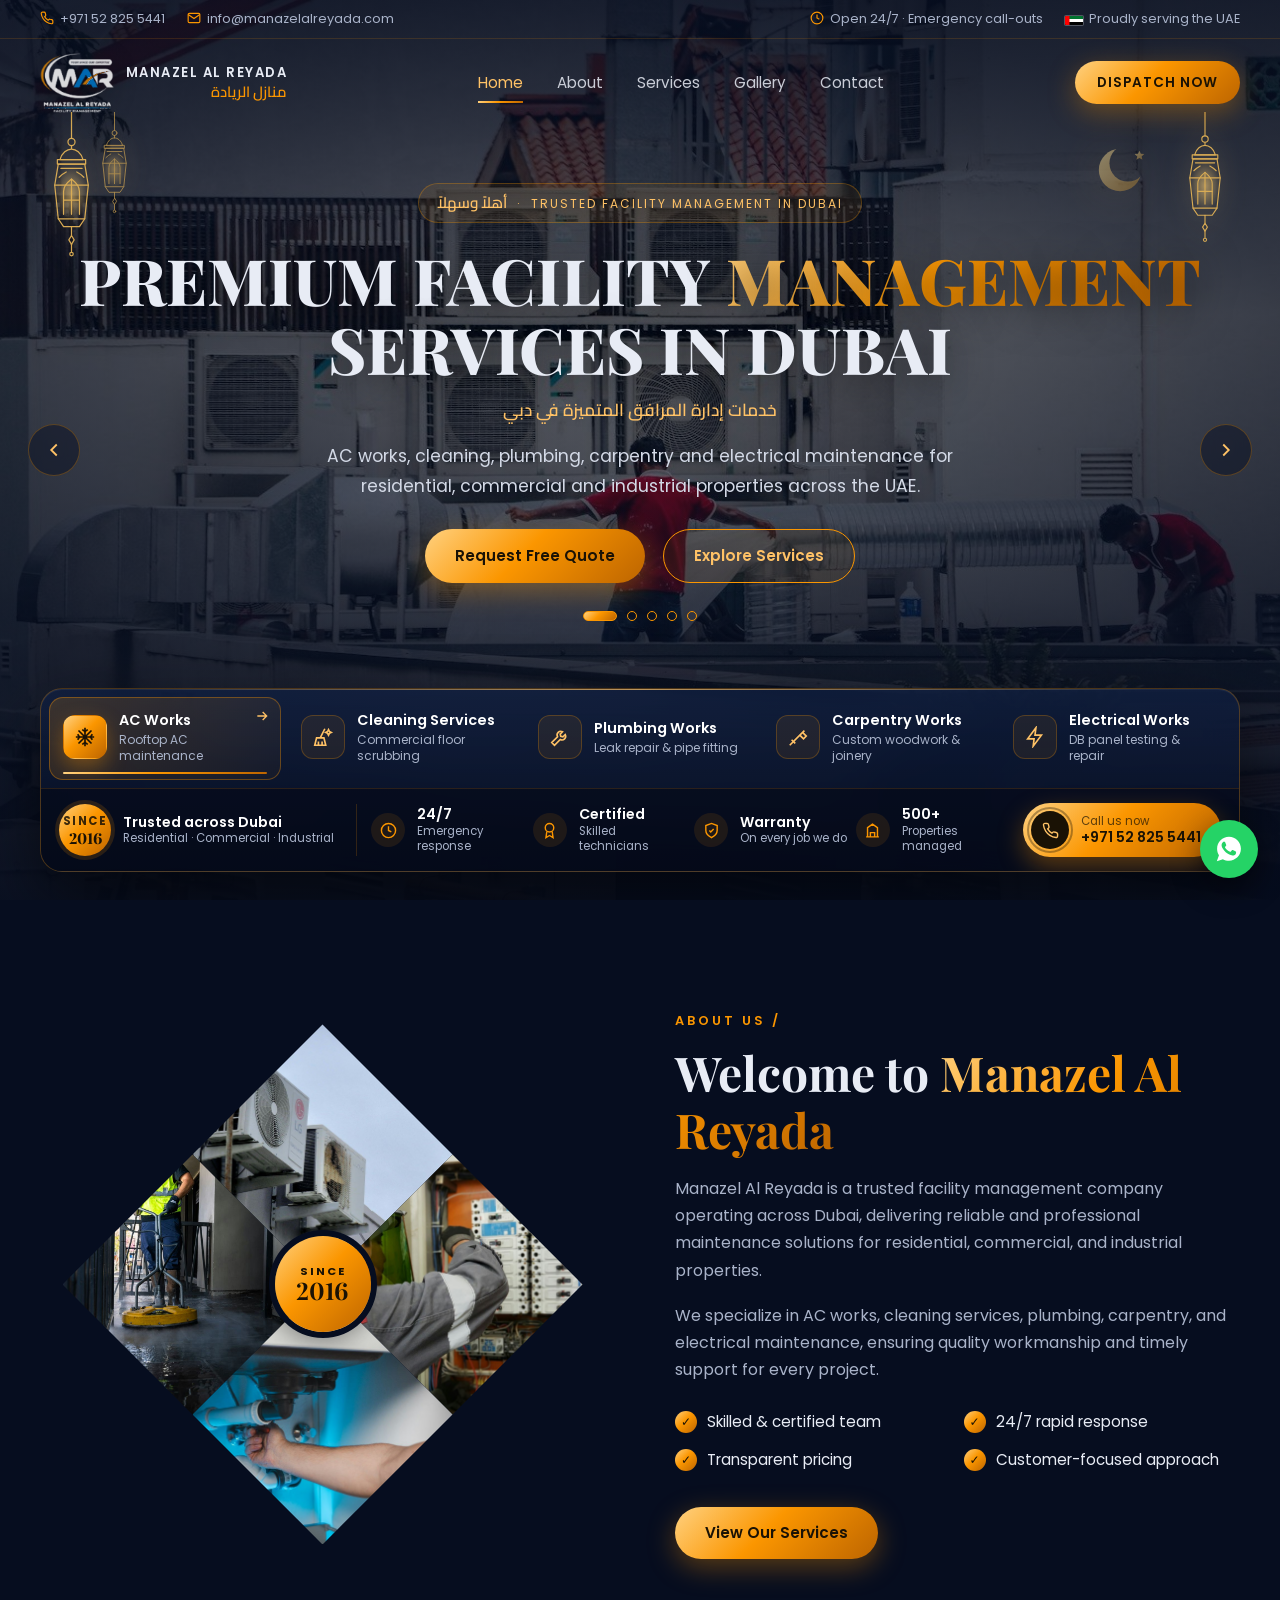
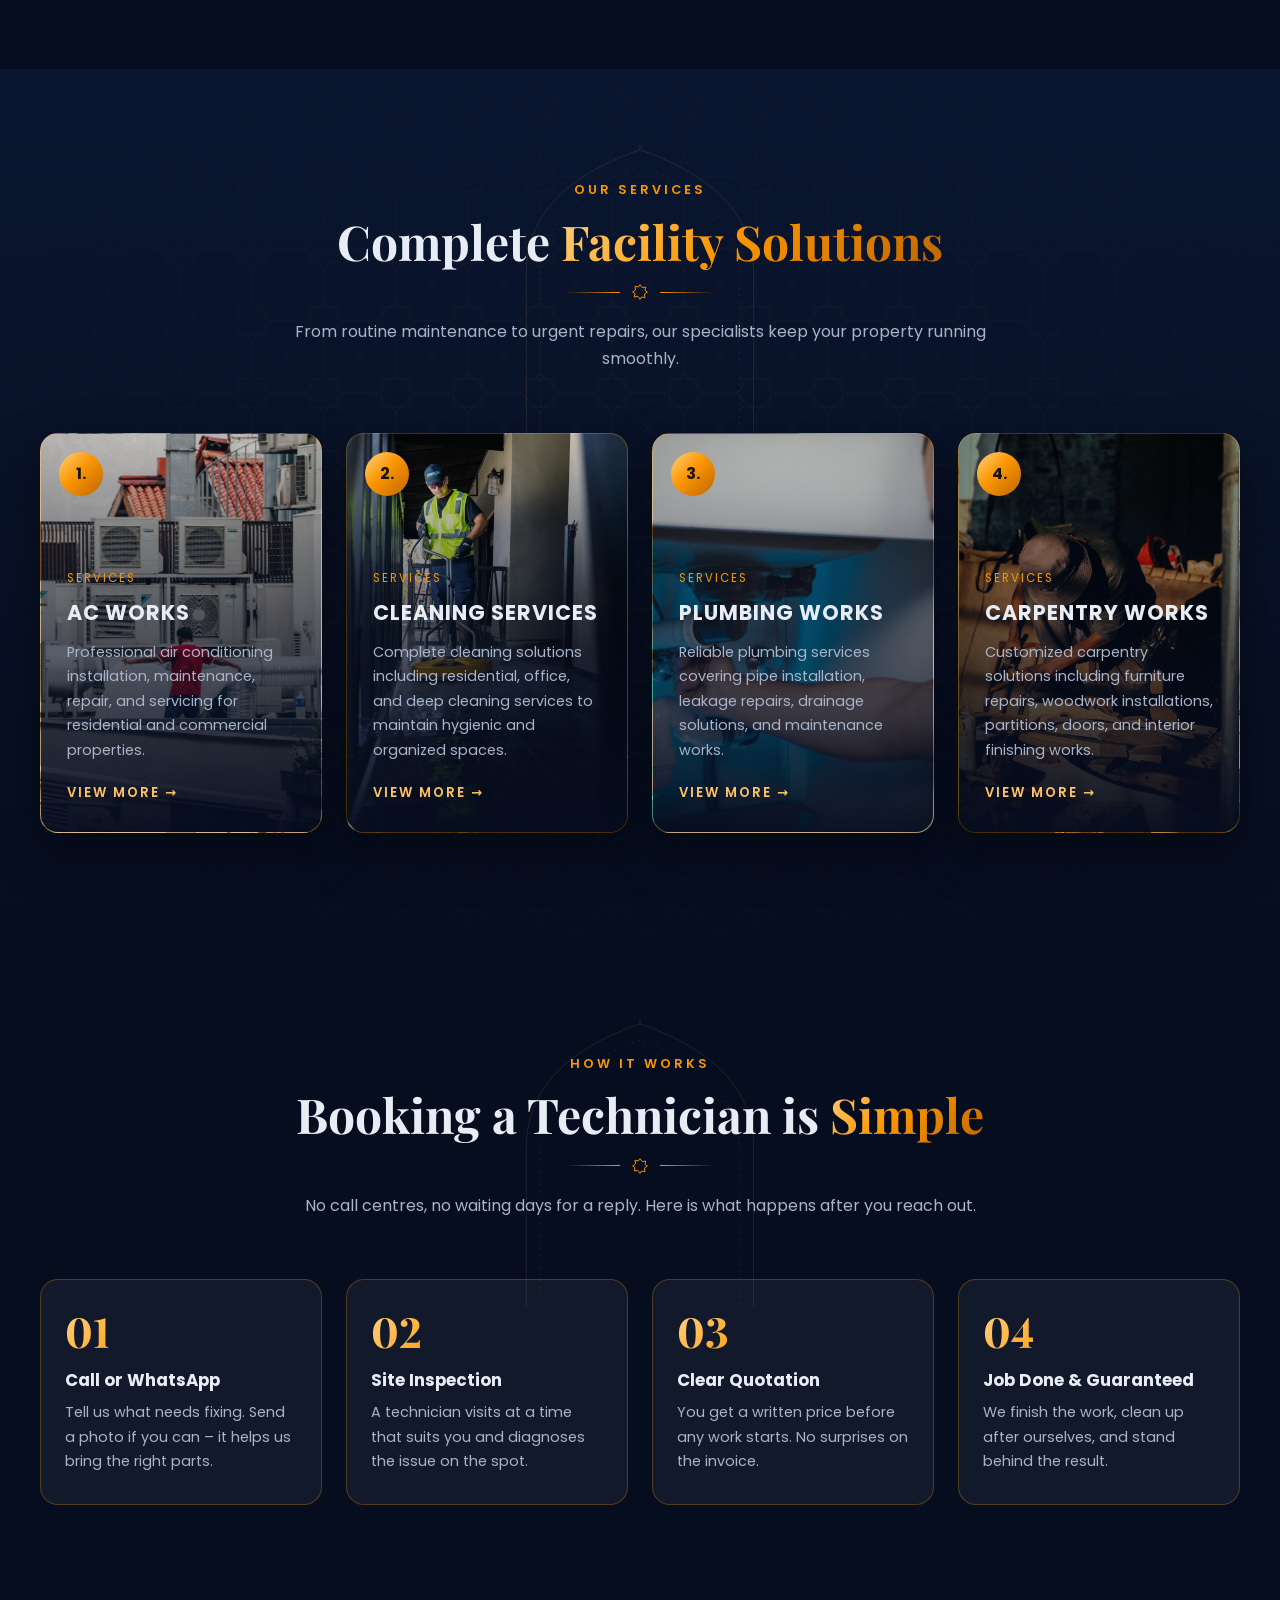
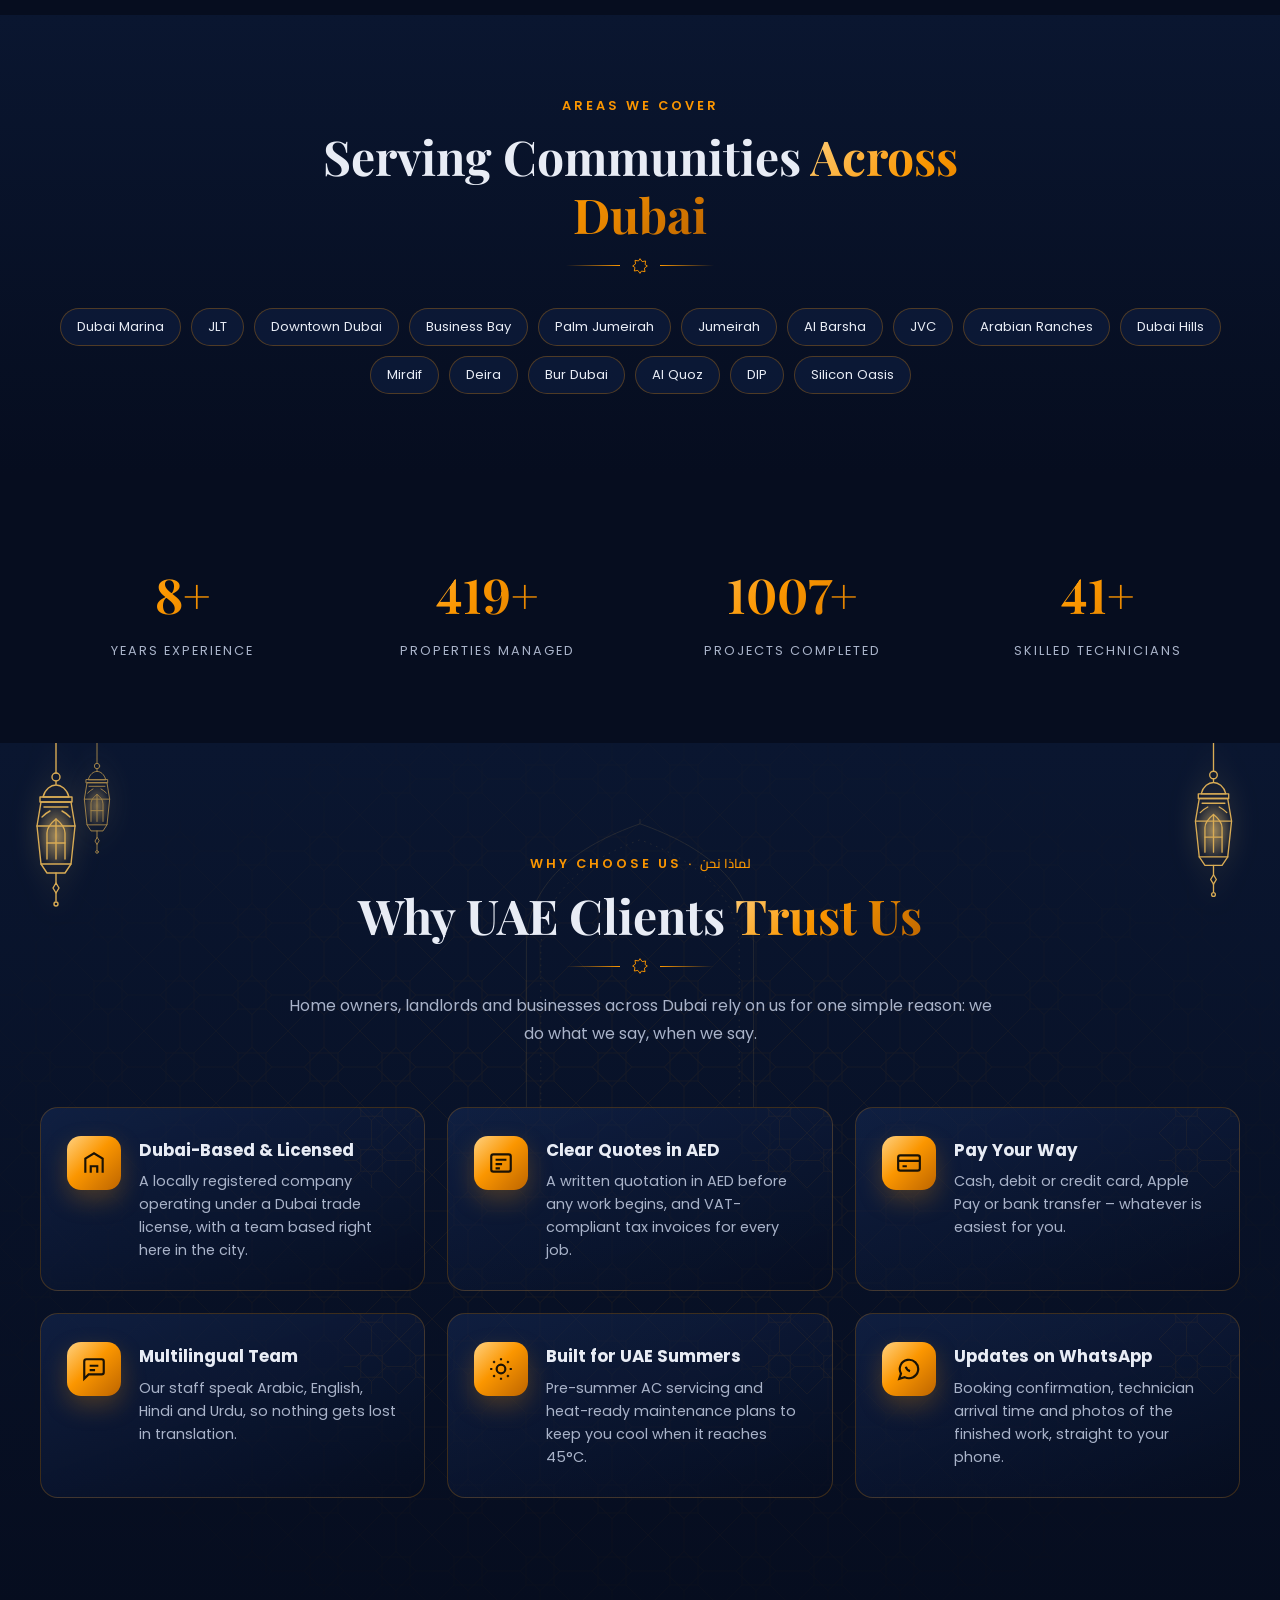
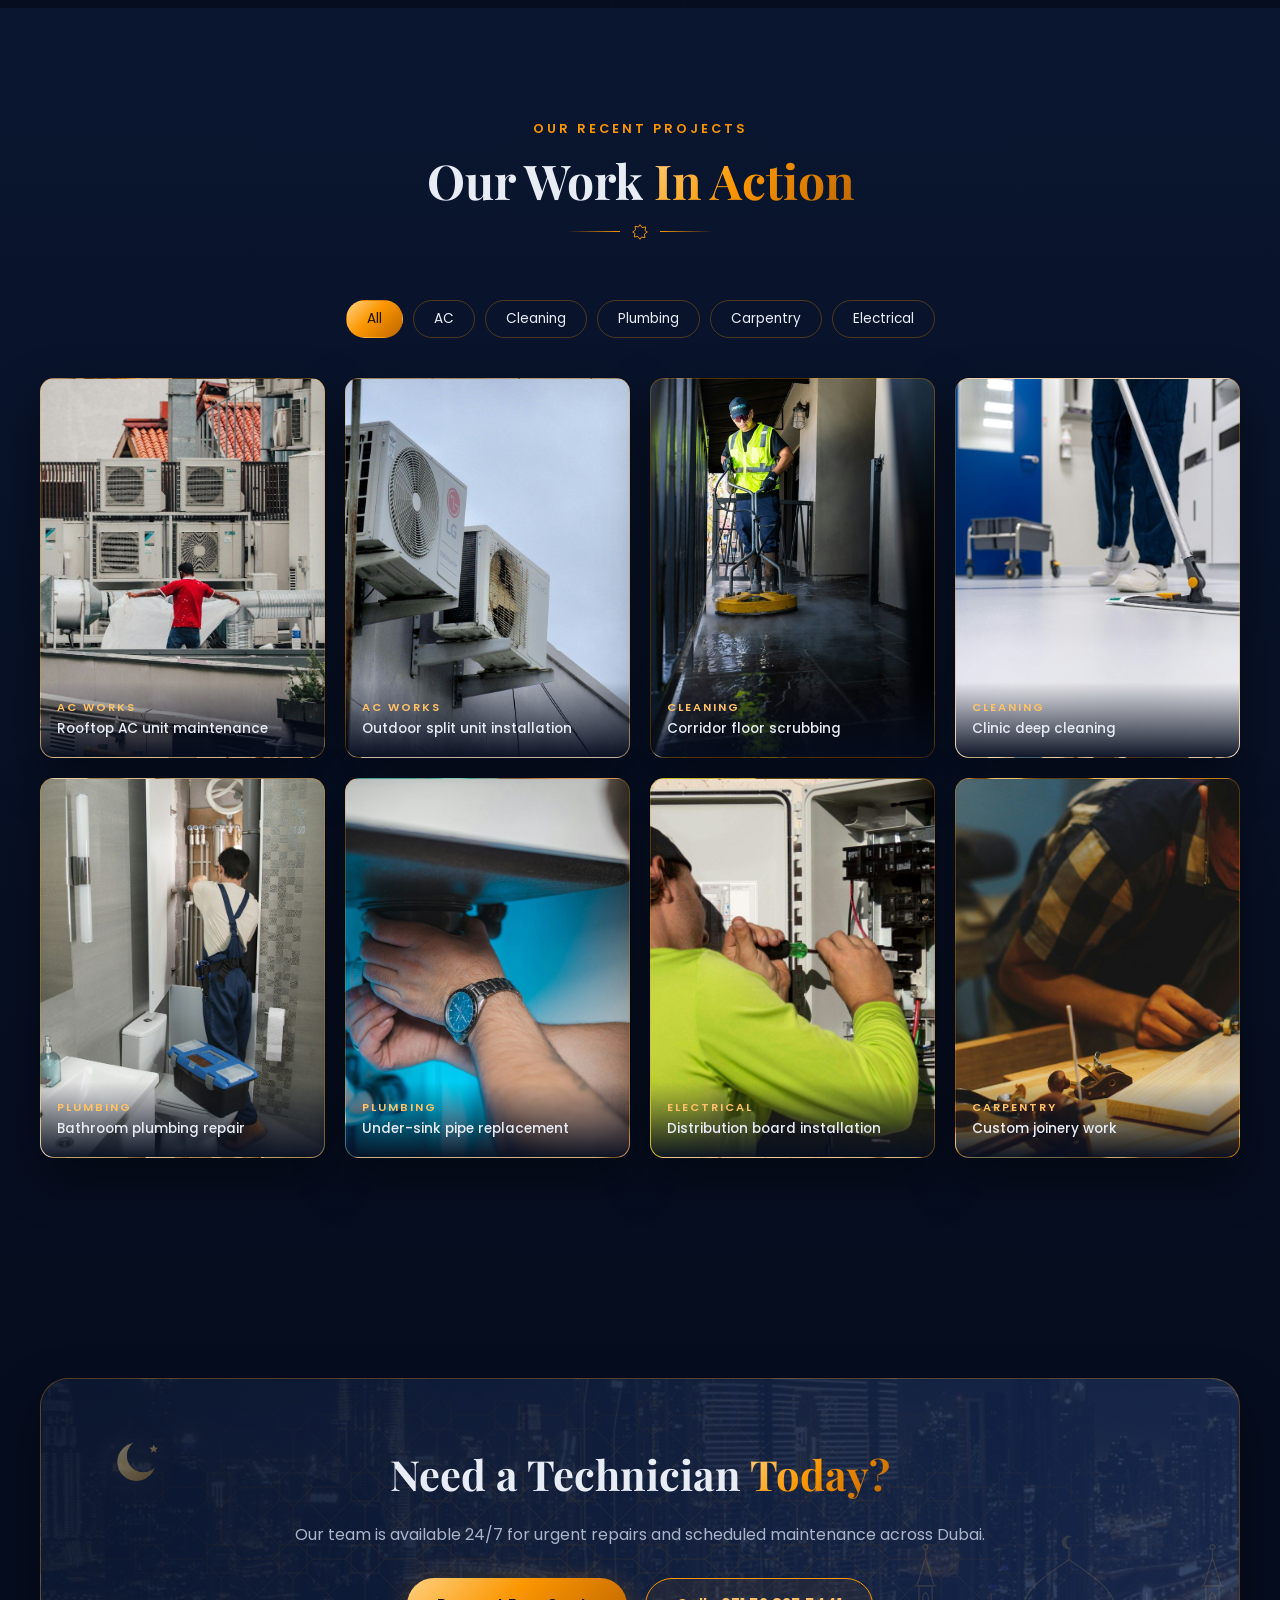
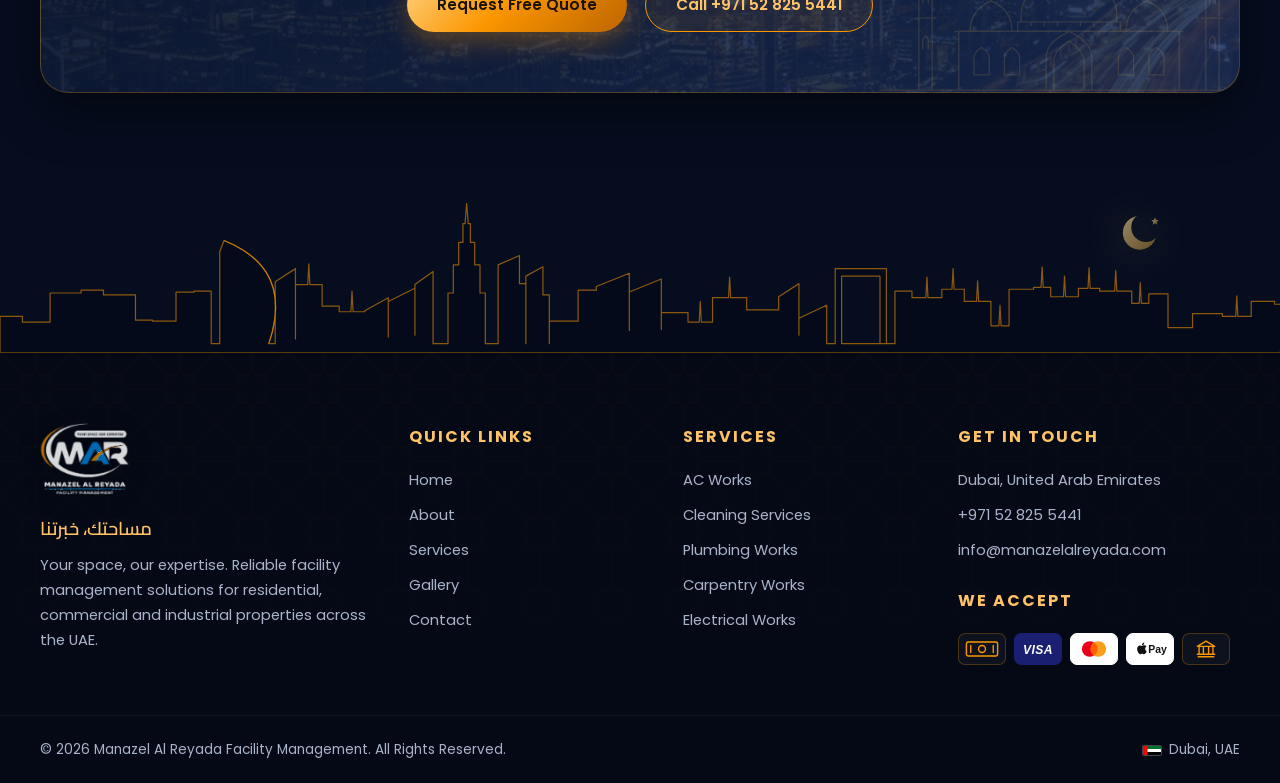
==== commit 9676b329: "up" ====
--- a/index.html
+++ b/index.html
@@ -12,7 +12,7 @@
   <link href="https://fonts.googleapis.com/css2?family=Cairo:wght@500;600;700&family=Playfair+Display:wght@600;700;800&family=Poppins:wght@300;400;500;600;700&display=swap" rel="stylesheet" />
   <link rel="stylesheet" href="css/style.css" />
 </head>
-<body>
+<body class="home-page">
 
   <!-- ===== Header ===== -->
   <header class="header">
@@ -331,7 +331,7 @@
           <li><a href="mailto:info@manazelalreyada.com">info@manazelalreyada.com</a></li>
         </ul>
         <h5 style="margin-top:24px">We Accept</h5>
-        <div class="pay"><span class="pay-ic pay-cash" role="img" aria-label="Cash" title="Cash"><svg viewBox="0 0 48 30"><rect x="6" y="7" width="36" height="16" rx="2" fill="none" stroke="#d9ac55" stroke-width="1.6"/><circle cx="24" cy="15" r="4" fill="none" stroke="#d9ac55" stroke-width="1.6"/><path d="M11 11v8M37 11v8" stroke="#d9ac55" stroke-width="1.6" stroke-linecap="round"/></svg></span><span class="pay-ic pay-visa" role="img" aria-label="Visa" title="Visa"><svg viewBox="0 0 48 30"><text x="24" y="20.5" text-anchor="middle" font-family="Arial, Helvetica, sans-serif" font-weight="900" font-style="italic" font-size="14" letter-spacing=".5" fill="#ffffff">VISA</text></svg></span><span class="pay-ic pay-mc" role="img" aria-label="Mastercard" title="Mastercard"><svg viewBox="0 0 48 30"><circle cx="19" cy="15" r="9" fill="#eb001b"/><circle cx="29" cy="15" r="9" fill="#f79e1b"/><path d="M24 7.5a9 9 0 0 1 0 15 9 9 0 0 1 0-15z" fill="#ff5f00"/></svg></span><span class="pay-ic pay-apple" role="img" aria-label="Apple Pay" title="Apple Pay"><svg viewBox="0 0 48 30"><g transform="translate(5 4.5) scale(.82)" fill="#111"><path d="M16.37 12.5c-.02-2.1 1.72-3.12 1.8-3.17-.98-1.43-2.5-1.63-3.04-1.65-1.29-.13-2.52.76-3.18.76-.66 0-1.67-.74-2.75-.72-1.41.02-2.72.82-3.45 2.09-1.47 2.55-.38 6.33 1.06 8.4.7 1.01 1.53 2.15 2.62 2.11 1.05-.04 1.45-.68 2.72-.68 1.27 0 1.63.68 2.74.66 1.13-.02 1.85-1.03 2.54-2.05.8-1.17 1.13-2.31 1.15-2.37-.03-.01-2.2-.84-2.21-3.38zM14.3 6.31c.58-.7.97-1.68.86-2.65-.83.03-1.84.55-2.44 1.25-.53.62-1 1.61-.88 2.57.93.07 1.88-.47 2.46-1.17z"/></g><text x="22" y="20" font-family="-apple-system, Segoe UI, Arial, sans-serif" font-weight="600" font-size="12" fill="#111">Pay</text></svg></span><span class="pay-ic pay-bank" role="img" aria-label="Bank Transfer" title="Bank Transfer"><svg viewBox="0 0 48 30" fill="none" stroke="#d9ac55" stroke-width="1.6" stroke-linejoin="round" stroke-linecap="round"><path d="M14 12l10-6 10 6zM15 24h18M16 12v9M21 12v9M27 12v9M32 12v9M14 21h20"/></svg></span></div>
+        <div class="pay"><span class="pay-ic pay-cash" role="img" aria-label="Cash" title="Cash"><svg viewBox="0 0 48 30"><rect x="6" y="7" width="36" height="16" rx="2" fill="none" stroke="#fb9600" stroke-width="1.6"/><circle cx="24" cy="15" r="4" fill="none" stroke="#fb9600" stroke-width="1.6"/><path d="M11 11v8M37 11v8" stroke="#fb9600" stroke-width="1.6" stroke-linecap="round"/></svg></span><span class="pay-ic pay-visa" role="img" aria-label="Visa" title="Visa"><svg viewBox="0 0 48 30"><text x="24" y="20.5" text-anchor="middle" font-family="Arial, Helvetica, sans-serif" font-weight="900" font-style="italic" font-size="14" letter-spacing=".5" fill="#ffffff">VISA</text></svg></span><span class="pay-ic pay-mc" role="img" aria-label="Mastercard" title="Mastercard"><svg viewBox="0 0 48 30"><circle cx="19" cy="15" r="9" fill="#eb001b"/><circle cx="29" cy="15" r="9" fill="#f79e1b"/><path d="M24 7.5a9 9 0 0 1 0 15 9 9 0 0 1 0-15z" fill="#ff5f00"/></svg></span><span class="pay-ic pay-apple" role="img" aria-label="Apple Pay" title="Apple Pay"><svg viewBox="0 0 48 30"><g transform="translate(5 4.5) scale(.82)" fill="#111"><path d="M16.37 12.5c-.02-2.1 1.72-3.12 1.8-3.17-.98-1.43-2.5-1.63-3.04-1.65-1.29-.13-2.52.76-3.18.76-.66 0-1.67-.74-2.75-.72-1.41.02-2.72.82-3.45 2.09-1.47 2.55-.38 6.33 1.06 8.4.7 1.01 1.53 2.15 2.62 2.11 1.05-.04 1.45-.68 2.72-.68 1.27 0 1.63.68 2.74.66 1.13-.02 1.85-1.03 2.54-2.05.8-1.17 1.13-2.31 1.15-2.37-.03-.01-2.2-.84-2.21-3.38zM14.3 6.31c.58-.7.97-1.68.86-2.65-.83.03-1.84.55-2.44 1.25-.53.62-1 1.61-.88 2.57.93.07 1.88-.47 2.46-1.17z"/></g><text x="22" y="20" font-family="-apple-system, Segoe UI, Arial, sans-serif" font-weight="600" font-size="12" fill="#111">Pay</text></svg></span><span class="pay-ic pay-bank" role="img" aria-label="Bank Transfer" title="Bank Transfer"><svg viewBox="0 0 48 30" fill="none" stroke="#fb9600" stroke-width="1.6" stroke-linejoin="round" stroke-linecap="round"><path d="M14 12l10-6 10 6zM15 24h18M16 12v9M21 12v9M27 12v9M32 12v9M14 21h20"/></svg></span></div>
       </div>
     </div>
     <div class="copyright">
--- a/css/style.css
+++ b/css/style.css
@@ -1,17 +1,17 @@
-/* ===== Manazel Al Reyada — Navy & Gold theme ===== */
+/* ===== Manazel Al Reyada — Navy & Orange theme ===== */
 :root {
   --navy-900: #060d1f;
   --navy-800: #0a1630;
   --navy-700: #0f1f42;
   --navy-600: #162a56;
-  --gold: #d9ac55;
-  --gold-light: #f3d38b;
-  --gold-dark: #a87a2a;
-  --gold-grad: linear-gradient(135deg, #f6dc98 0%, #d9ac55 45%, #a87a2a 100%);
+  --gold: #fb9600;
+  --gold-light: #ffc266;
+  --gold-dark: #bd6500;
+  --gold-grad: linear-gradient(135deg, #ffd180 0%, #fb9600 45%, #bd6500 100%);
   --text: #e8ecf5;
   --muted: #a9b3c9;
   --glass: rgba(255, 255, 255, 0.05);
-  --glass-border: rgba(217, 172, 85, 0.28);
+  --glass-border: rgba(251, 150, 0, 0.28);
   --radius: 18px;
   --shadow: 0 20px 50px rgba(0, 0, 0, 0.45);
   --serif: "Playfair Display", Georgia, serif;
@@ -81,9 +81,9 @@
   cursor: pointer; border: 0; transition: transform .25s, box-shadow .25s, background .25s, color .25s;
   font-family: inherit;
 }
-.btn-gold { background: var(--gold-grad); color: #1a1205; box-shadow: 0 8px 28px rgba(217,172,85,.35); }
-.btn-gold:hover { transform: translateY(-3px); box-shadow: 0 14px 36px rgba(217,172,85,.5); }
-.btn-outline { border: 1.5px solid var(--gold); color: var(--gold-light); background: rgba(217,172,85,.06); }
+.btn-gold { background: var(--gold-grad); color: #1a1205; box-shadow: 0 8px 28px rgba(251,150,0,.35); }
+.btn-gold:hover { transform: translateY(-3px); box-shadow: 0 14px 36px rgba(251,150,0,.5); }
+.btn-outline { border: 1.5px solid var(--gold); color: var(--gold-light); background: rgba(251,150,0,.06); }
 .btn-outline:hover { background: var(--gold); color: #1a1205; transform: translateY(-3px); }
 .btn-sm { padding: 10px 22px; font-size: .85rem; letter-spacing: 1px; text-transform: uppercase; }
 
@@ -101,7 +101,7 @@
 .tag {
   display: inline-block; padding: 6px 18px; border: 1px solid var(--glass-border);
   border-radius: 50px; font-size: .75rem; letter-spacing: 2px; text-transform: uppercase;
-  color: var(--gold-light); background: rgba(217,172,85,.08); margin-bottom: 22px;
+  color: var(--gold-light); background: rgba(251,150,0,.08); margin-bottom: 22px;
 }
 .hero h1 {
   font-family: var(--serif); font-size: clamp(2.4rem, 5.5vw, 4.4rem);
@@ -216,7 +216,7 @@
 /* Detailed services (services page) */
 .service-detail {
   display: grid; grid-template-columns: 1fr 1fr; gap: 60px; align-items: center;
-  padding: 60px 0; border-bottom: 1px solid rgba(217,172,85,.12);
+  padding: 60px 0; border-bottom: 1px solid rgba(251,150,0,.12);
 }
 .service-detail:last-child { border-bottom: 0; }
 .service-detail:nth-child(even) .sd-img { order: 2; }
@@ -235,7 +235,7 @@
   background: var(--glass); border: 1px solid var(--glass-border); border-radius: var(--radius);
   padding: 34px 26px; text-align: center; transition: transform .35s, background .35s;
 }
-.feature:hover { transform: translateY(-8px); background: rgba(217,172,85,.07); }
+.feature:hover { transform: translateY(-8px); background: rgba(251,150,0,.07); }
 .feature .icon { width: 64px; height: 64px; margin: 0 auto 18px; border-radius: 50%; background: var(--gold-grad); display: grid; place-items: center; color: #1a1205; }
 .feature .icon svg { width: 28px; height: 28px; }
 .feature h4 { font-size: 1.1rem; margin-bottom: 8px; }
@@ -295,18 +295,18 @@
 .field label { display: block; font-size: .8rem; color: var(--muted); margin-bottom: 6px; letter-spacing: 1px; }
 .field input, .field select, .field textarea {
   width: 100%; padding: 14px 16px; border-radius: 10px; font-family: inherit; font-size: .95rem;
-  background: rgba(6,13,31,.7); border: 1px solid rgba(217,172,85,.22); color: var(--text);
+  background: rgba(6,13,31,.7); border: 1px solid rgba(251,150,0,.22); color: var(--text);
   transition: border .25s, box-shadow .25s;
 }
 .field select option { background: var(--navy-800); }
 .field textarea { min-height: 130px; resize: vertical; }
-.field input:focus, .field select:focus, .field textarea:focus { outline: none; border-color: var(--gold); box-shadow: 0 0 0 3px rgba(217,172,85,.18); }
+.field input:focus, .field select:focus, .field textarea:focus { outline: none; border-color: var(--gold); box-shadow: 0 0 0 3px rgba(251,150,0,.18); }
 .form-note { font-size: .85rem; color: var(--gold-light); margin-top: 12px; min-height: 1.2em; }
 .map { margin-top: 30px; border-radius: var(--radius); overflow: hidden; border: 1px solid var(--glass-border); height: 380px; }
 .map iframe { width: 100%; height: 100%; border: 0; filter: grayscale(.4) invert(.9) hue-rotate(180deg); }
 
 /* ---------- Footer ---------- */
-.footer { background: #040915; border-top: 1px solid rgba(217,172,85,.18); padding: 70px 0 0; }
+.footer { background: #040915; border-top: 1px solid rgba(251,150,0,.18); padding: 70px 0 0; }
 .footer-grid { display: grid; grid-template-columns: 1.4fr 1fr 1fr 1.2fr; gap: 40px; }
 .footer h5 { font-size: 1rem; text-transform: uppercase; letter-spacing: 2px; margin-bottom: 18px; color: var(--gold-light); }
 .footer p, .footer li { color: var(--muted); font-size: .92rem; }
@@ -374,7 +374,7 @@
 .gallery-item .cap b { display: block; color: var(--gold-light); font-size: .7rem; letter-spacing: 2px; text-transform: uppercase; font-weight: 600; }
 
 /* Top info bar */
-.topbar { font-size: .8rem; color: var(--muted); border-bottom: 1px solid rgba(217,172,85,.15); transition: margin .35s, opacity .35s; }
+.topbar { font-size: .8rem; color: var(--muted); border-bottom: 1px solid rgba(251,150,0,.15); transition: margin .35s, opacity .35s; }
 .topbar .container { display: flex; justify-content: space-between; align-items: center; gap: 16px; padding: 8px 0; }
 .topbar a:hover { color: var(--gold-light); }
 .topbar .tb-left, .topbar .tb-right { display: flex; gap: 22px; align-items: center; flex-wrap: wrap; }
@@ -391,7 +391,7 @@
 .hero-visual { position: relative; max-width: 480px; margin-left: auto; width: 100%; }
 .hero-photo {
   aspect-ratio: 4/5; border-radius: 24px; background: var(--navy-600) url("../assets/img/electrician-panel.jpg") 35% center/cover;
-  border: 1px solid var(--glass-border); box-shadow: var(--shadow), 0 0 80px rgba(217,172,85,.12);
+  border: 1px solid var(--glass-border); box-shadow: var(--shadow), 0 0 80px rgba(251,150,0,.12);
 }
 .hero-visual .stat-card { position: absolute; padding: 16px 20px; display: flex; gap: 14px; align-items: center; transform: none !important; }
 .hero-visual .stat-card .icon { margin: 0; flex: none; }
@@ -479,7 +479,7 @@
 .hs-panel {
   position: relative; border-radius: 22px; overflow: hidden;
   background: linear-gradient(180deg, rgba(15,31,66,.72), rgba(6,13,31,.88));
-  border: 1px solid rgba(217,172,85,.28);
+  border: 1px solid rgba(251,150,0,.28);
   backdrop-filter: blur(18px); -webkit-backdrop-filter: blur(18px);
   box-shadow: 0 30px 70px rgba(0,0,0,.55), inset 0 1px 0 rgba(255,255,255,.06);
   user-select: none; -webkit-user-select: none; -webkit-tap-highlight-color: transparent;
@@ -497,16 +497,16 @@
 }
 .hs-item:hover { background: rgba(255,255,255,.04); }
 .hs-item.active {
-  background: linear-gradient(135deg, rgba(217,172,85,.18), rgba(217,172,85,.04));
-  box-shadow: inset 0 0 0 1px rgba(217,172,85,.35);
+  background: linear-gradient(135deg, rgba(251,150,0,.18), rgba(251,150,0,.04));
+  box-shadow: inset 0 0 0 1px rgba(251,150,0,.35);
 }
 .hs-icon {
   flex: none; width: 44px; height: 44px; border-radius: 12px; display: grid; place-items: center;
-  background: rgba(217,172,85,.08); border: 1px solid rgba(217,172,85,.25); color: var(--gold-light);
+  background: rgba(251,150,0,.08); border: 1px solid rgba(251,150,0,.25); color: var(--gold-light);
   transition: background .35s, color .35s, transform .35s;
 }
 .hs-icon svg { width: 22px; height: 22px; }
-.hs-item.active .hs-icon { background: var(--gold-grad); color: #1a1205; border-color: transparent; box-shadow: 0 8px 20px rgba(217,172,85,.35); }
+.hs-item.active .hs-icon { background: var(--gold-grad); color: #1a1205; border-color: transparent; box-shadow: 0 8px 20px rgba(251,150,0,.35); }
 .hs-item:hover .hs-icon { transform: translateY(-2px); }
 .hs-item b { display: block; font-size: .9rem; font-weight: 600; color: #fff; line-height: 1.3; }
 .hs-item small { display: block; color: var(--muted); font-size: .75rem; line-height: 1.35; margin-top: 2px; }
@@ -525,27 +525,27 @@
 /* trust strip */
 .hs-trust {
   display: flex; align-items: center; gap: 8px; padding: 14px 18px;
-  border-top: 1px solid rgba(217,172,85,.15); background: rgba(4,9,21,.55);
+  border-top: 1px solid rgba(251,150,0,.15); background: rgba(4,9,21,.55);
 }
 .ht-since, .ht-item, .ht-call { display: flex; align-items: center; gap: 12px; }
-.ht-since { padding-right: 22px; margin-right: 6px; border-right: 1px solid rgba(217,172,85,.18); }
+.ht-since { padding-right: 22px; margin-right: 6px; border-right: 1px solid rgba(251,150,0,.18); }
 .ht-seal {
   flex: none; width: 52px; height: 52px; border-radius: 50%; background: var(--gold-grad); color: #1a1205;
   display: grid; place-content: center; text-align: center; font-family: var(--serif); font-weight: 800; font-size: .95rem; line-height: 1;
-  box-shadow: 0 0 0 4px rgba(217,172,85,.15);
+  box-shadow: 0 0 0 4px rgba(251,150,0,.15);
 }
 .ht-seal small { font-family: var(--sans); font-size: .5rem; letter-spacing: 1.5px; font-weight: 700; }
 .ht-since b, .ht-item b, .ht-call b { display: block; font-size: .88rem; font-weight: 600; color: #fff; line-height: 1.25; }
 .ht-since small, .ht-item small, .ht-call small { display: block; font-size: .72rem; color: var(--muted); line-height: 1.3; }
 .ht-item { flex: 1; justify-content: center; }
-.ht-icon { flex: none; width: 34px; height: 34px; border-radius: 50%; display: grid; place-items: center; color: var(--gold); background: rgba(217,172,85,.1); }
+.ht-icon { flex: none; width: 34px; height: 34px; border-radius: 50%; display: grid; place-items: center; color: var(--gold); background: rgba(251,150,0,.1); }
 .ht-icon svg { width: 17px; height: 17px; }
 .ht-call {
   flex: none; margin-left: 6px; padding: 8px 20px 8px 8px; border-radius: 50px;
-  background: var(--gold-grad); color: #1a1205; box-shadow: 0 10px 26px rgba(217,172,85,.35);
+  background: var(--gold-grad); color: #1a1205; box-shadow: 0 10px 26px rgba(251,150,0,.35);
   transition: transform .25s, box-shadow .25s;
 }
-.ht-call:hover { transform: translateY(-2px); box-shadow: 0 14px 32px rgba(217,172,85,.5); }
+.ht-call:hover { transform: translateY(-2px); box-shadow: 0 14px 32px rgba(251,150,0,.5); }
 .ht-call b { color: #1a1205; }
 .ht-call small { color: rgba(26,18,5,.7); }
 .ht-call-icon { width: 38px; height: 38px; border-radius: 50%; display: grid; place-items: center; background: #1a1205; color: var(--gold-light); position: relative; }
@@ -596,7 +596,7 @@
 :root {
   --arabic: "Cairo", "Segoe UI", Tahoma, sans-serif;
   /* eight-point star (khatam) lattice, gold, very subtle */
-  --khatam: url("data:image/svg+xml,%3Csvg xmlns='http://www.w3.org/2000/svg' width='72' height='72' viewBox='0 0 72 72'%3E%3Cg fill='none' stroke='%23d9ac55' stroke-width='1'%3E%3Crect x='22' y='22' width='28' height='28'/%3E%3Crect x='22' y='22' width='28' height='28' transform='rotate(45 36 36)'/%3E%3Cpath d='M36 16.2V0M36 55.8V72M16.2 36H0M55.8 36H72M0 0l22 22M72 0L50 22M0 72l22-22M72 72L50 50'/%3E%3C/g%3E%3C/svg%3E");
+  --khatam: url("data:image/svg+xml,%3Csvg xmlns='http://www.w3.org/2000/svg' width='72' height='72' viewBox='0 0 72 72'%3E%3Cg fill='none' stroke='%23fb9600' stroke-width='1'%3E%3Crect x='22' y='22' width='28' height='28'/%3E%3Crect x='22' y='22' width='28' height='28' transform='rotate(45 36 36)'/%3E%3Cpath d='M36 16.2V0M36 55.8V72M16.2 36H0M55.8 36H72M0 0l22 22M72 0L50 22M0 72l22-22M72 72L50 50'/%3E%3C/g%3E%3C/svg%3E");
 }
 .ar, [lang="ar"] { font-family: var(--arabic); letter-spacing: 0 !important; text-transform: none !important; }
 
@@ -637,17 +637,17 @@
 .trust-card {
   display: flex; gap: 18px; align-items: flex-start; padding: 28px 26px; border-radius: var(--radius);
   background: linear-gradient(160deg, rgba(22,42,86,.55), rgba(6,13,31,.6));
-  border: 1px solid rgba(217,172,85,.22); transition: transform .35s, border-color .35s, box-shadow .35s;
+  border: 1px solid rgba(251,150,0,.22); transition: transform .35s, border-color .35s, box-shadow .35s;
   position: relative; overflow: hidden;
 }
 .trust-card::before {
   content: ""; position: absolute; right: -30px; top: -30px; width: 110px; height: 110px;
   background-image: var(--khatam); background-size: 55px; opacity: .07;
 }
-.trust-card:hover { transform: translateY(-6px); border-color: rgba(217,172,85,.55); box-shadow: 0 24px 50px rgba(0,0,0,.45); }
+.trust-card:hover { transform: translateY(-6px); border-color: rgba(251,150,0,.55); box-shadow: 0 24px 50px rgba(0,0,0,.45); }
 .trust-card .icon {
   flex: none; width: 54px; height: 54px; border-radius: 14px; display: grid; place-items: center;
-  background: var(--gold-grad); color: #1a1205; box-shadow: 0 10px 24px rgba(217,172,85,.25);
+  background: var(--gold-grad); color: #1a1205; box-shadow: 0 10px 24px rgba(251,150,0,.25);
 }
 .trust-card .icon svg { width: 26px; height: 26px; }
 .trust-card h4 { font-size: 1.05rem; margin-bottom: 6px; }
@@ -658,12 +658,12 @@
 .skyline svg { width: 100%; height: 130px; display: block; }
 .skyline path { fill: none; stroke: var(--gold); stroke-width: 1.2; stroke-linejoin: round; opacity: .55; }
 .skyline path:first-child { fill: #040915; }
-.footer { border-top: 1px solid rgba(217,172,85,.35); }
+.footer { border-top: 1px solid rgba(251,150,0,.35); }
 
 /* footer extras */
 .footer .ar-tag { font-family: var(--arabic); color: var(--gold-light); font-size: 1.15rem; font-weight: 600; margin-bottom: 8px; }
 .pay { display: flex; flex-wrap: wrap; gap: 8px; }
-.pay span { font-size: .72rem; padding: 5px 10px; border-radius: 6px; border: 1px solid rgba(217,172,85,.25); color: var(--text); background: rgba(255,255,255,.03); }
+.pay span { font-size: .72rem; padding: 5px 10px; border-radius: 6px; border: 1px solid rgba(251,150,0,.25); color: var(--text); background: rgba(255,255,255,.03); }
 .copy-row { display: flex; justify-content: space-between; align-items: center; flex-wrap: wrap; gap: 10px; }
 .copyright .license { display: inline-flex; align-items: center; }
 .copyright .license b { color: var(--text); font-weight: 500; }
@@ -702,7 +702,7 @@
 @keyframes lanternSwing { 0%,100% { transform: rotate(2.5deg); } 50% { transform: rotate(-2.5deg); } }
 
 /* crescent moon + star */
-.crescent { width: 70px; opacity: .55; filter: drop-shadow(0 0 22px rgba(246,220,152,.45)); }
+.crescent { width: 70px; opacity: .55; filter: drop-shadow(0 0 22px rgba(255,209,128,.45)); }
 
 /* mosque silhouette */
 .mosque { width: min(560px, 80%); opacity: .14; }
@@ -763,7 +763,7 @@
 .pay { gap: 10px; }
 .pay .pay-ic {
   width: 56px; height: 36px; padding: 0; border-radius: 7px; display: grid; place-items: center;
-  border: 1px solid rgba(217,172,85,.25); background: rgba(255,255,255,.04);
+  border: 1px solid rgba(251,150,0,.25); background: rgba(255,255,255,.04);
   transition: transform .25s, border-color .25s;
 }
 .pay .pay-ic:hover { transform: translateY(-2px); border-color: var(--gold); }
@@ -792,25 +792,26 @@
     position: fixed; left: 0; right: 0; bottom: 0; z-index: 120;
     padding: 10px 12px calc(10px + env(safe-area-inset-bottom));
     background: rgba(6,13,31,.94); backdrop-filter: blur(16px); -webkit-backdrop-filter: blur(16px);
-    border-top: 1px solid rgba(217,172,85,.35); box-shadow: 0 -10px 30px rgba(0,0,0,.45);
+    border-top: 1px solid rgba(251,150,0,.35); box-shadow: 0 -10px 30px rgba(0,0,0,.45);
   }
   .mobile-bar a { display: flex; align-items: center; justify-content: center; gap: 8px; height: 54px; border-radius: 14px; font-weight: 600; -webkit-tap-highlight-color: transparent; transition: transform .15s; }
   .mobile-bar a:active { transform: scale(.96); }
-  .mb-call { background: var(--gold-grad); color: #1a1205; padding: 0 12px 0 6px; justify-content: flex-start !important; box-shadow: 0 8px 22px rgba(217,172,85,.35); min-width: 0; }
-  .mb-call .mb-ic { flex: none; width: 42px; height: 42px; border-radius: 11px; background: #1a1205; color: var(--gold-light); display: grid; place-items: center; position: relative; }
-  .mb-call .mb-ic::after { content: ""; position: absolute; inset: -3px; border-radius: 13px; border: 2px solid #1a1205; animation: ring 1.8s ease-out infinite; }
+  .mb-call { background: linear-gradient(135deg, var(--navy-600), var(--navy-800)); color: var(--text); border: 1px solid rgba(251,150,0,.55); padding: 0 12px 0 6px; justify-content: flex-start !important; box-shadow: 0 8px 22px rgba(0,0,0,.3), inset 0 1px 0 rgba(255,255,255,.06); min-width: 0; }
+  .mb-call .mb-ic { flex: none; width: 42px; height: 42px; border-radius: 11px; background: var(--gold-grad); color: #1a1205; display: grid; place-items: center; position: relative; }
+  .mb-call .mb-ic::after { content: ""; position: absolute; inset: -3px; border-radius: 13px; border: 2px solid rgba(255,194,102,.65); animation: ring 1.8s ease-out infinite; }
+  .mb-call small { color: var(--gold-light); opacity: 1; }
   .mb-call svg { width: 20px; height: 20px; }
-  .mb-call small { display: block; font-size: .66rem; font-weight: 500; opacity: .75; line-height: 1.1; }
+  .mb-call small { display: block; font-size: .66rem; font-weight: 500; line-height: 1.1; }
   .mb-call b { display: block; font-size: .92rem; line-height: 1.25; white-space: nowrap; }
   .mb-wa, .mb-quote { flex-direction: column; gap: 2px !important; width: 62px; font-size: .64rem; }
   .mb-wa { background: #25d366; color: #fff; }
-  .mb-quote { border: 1px solid rgba(217,172,85,.5); color: var(--gold-light); background: rgba(217,172,85,.08); }
+  .mb-quote { border: 1px solid rgba(251,150,0,.5); color: var(--gold-light); background: rgba(251,150,0,.08); }
   .mb-wa svg { width: 22px; height: 22px; } .mb-quote svg { width: 20px; height: 20px; }
 
   /* ---------- header + menu ---------- */
   .header .nav { padding: 10px 0; }
   .brand-logo img { height: 50px; }
-  .menu-toggle { width: 44px; height: 44px; position: relative; z-index: 130; border-radius: 12px; border: 1px solid rgba(217,172,85,.3); background: rgba(6,13,31,.5); }
+  .menu-toggle { width: 44px; height: 44px; position: relative; z-index: 130; border-radius: 12px; border: 1px solid rgba(251,150,0,.3); background: rgba(6,13,31,.5); }
   .menu-toggle span { left: 10px; width: 22px; }
   .menu-toggle span:nth-child(1) { top: 14px; } .menu-toggle span:nth-child(2) { top: 21px; } .menu-toggle span:nth-child(3) { top: 28px; }
   .menu-toggle.open span:nth-child(1), .menu-toggle.open span:nth-child(3) { top: 21px; }
@@ -818,7 +819,7 @@
     z-index: 125; width: min(330px, 86vw); padding: 96px 28px 28px; gap: 0; overflow-y: auto;
     background: linear-gradient(180deg, #0f1f42, #060d1f); box-shadow: -20px 0 60px rgba(0,0,0,.5);
   }
-  .nav-links li a { display: block; padding: 14px 4px; font-size: 1.05rem; border-bottom: 1px solid rgba(217,172,85,.12); }
+  .nav-links li a { display: block; padding: 14px 4px; font-size: 1.05rem; border-bottom: 1px solid rgba(251,150,0,.12); }
   .nav-links li a::after { display: none; }
   .nav-links li a.active { color: var(--gold-light); padding-left: 12px; border-left: 2px solid var(--gold); }
   .menu-extra { display: flex; flex-direction: column; gap: 12px; margin-top: 26px; }
@@ -960,3 +961,72 @@
   .nav-links li a.btn-gold { color: #1a1205; }
   .nav-links li a.menu-wa { color: #fff; }
 }
+
+/* Homepage mobile refinement */
+@media (max-width: 560px) {
+  body.home-page {
+    --muted: #bec8d8;
+    --glass-border: rgba(251, 150, 0, .2);
+  }
+
+  body.home-page .hs-panel-wrap { display: none; }
+
+  body.home-page .gold {
+    background: none;
+    color: var(--gold-light);
+    -webkit-text-fill-color: currentColor;
+  }
+
+  body.home-page .hero-center { padding: 116px 0 24px; }
+  body.home-page .hero-center .tag { letter-spacing: .06em; line-height: 1.5; }
+  body.home-page .hero-center h1 {
+    font-size: clamp(1.9rem, 8.5vw, 2.2rem);
+    line-height: 1.16;
+    letter-spacing: -.025em;
+    text-transform: none;
+    text-wrap: balance;
+  }
+  body.home-page .hero-center p { color: #e0e5ef; line-height: 1.7; }
+  body.home-page .hero-center .hero-actions {
+    grid-template-columns: 1fr;
+    max-width: 320px;
+    margin-inline: auto;
+  }
+  body.home-page .hero-center .hero-actions .btn { min-height: 48px; }
+  body.home-page .hs-dots { margin-top: 16px; }
+  body.home-page .hs-panel { border-color: rgba(251, 150, 0, .2); }
+  body.home-page .hs-tabs { padding: 8px 6px; }
+  body.home-page .hs-item { flex: 0 0 auto; padding: 10px 12px 14px; }
+  body.home-page .hs-item > span:nth-child(2) { flex: 0 0 auto; }
+  body.home-page .hs-trust {
+    grid-template-columns: repeat(2, minmax(0, 1fr));
+    gap: 14px 10px;
+    padding: 14px 12px;
+  }
+  body.home-page .ht-since {
+    width: 100%;
+    min-width: 0;
+    justify-content: flex-start;
+    gap: 10px;
+  }
+  body.home-page .ht-since > span:last-child,
+  body.home-page .ht-item > span:last-child { min-width: 0; }
+  body.home-page .ht-item {
+    width: 100%;
+    min-width: 0;
+    gap: 8px;
+  }
+  body.home-page .ht-icon { width: 30px; height: 30px; }
+  body.home-page .ht-since b,
+  body.home-page .ht-item b { font-size: .78rem; white-space: normal; }
+  body.home-page .ht-since small,
+  body.home-page .ht-item small { font-size: .66rem; white-space: normal; }
+  body.home-page .hs-item.active {
+    background: rgba(251, 150, 0, .12);
+    box-shadow: inset 0 0 0 1px rgba(251, 150, 0, .24);
+  }
+  body.home-page .eyebrow { letter-spacing: 1.5px; }
+  body.home-page .section-head { margin-bottom: 30px; }
+  body.home-page .section-head p { line-height: 1.7; }
+  body.home-page .section-head::before { opacity: .08; }
+}
